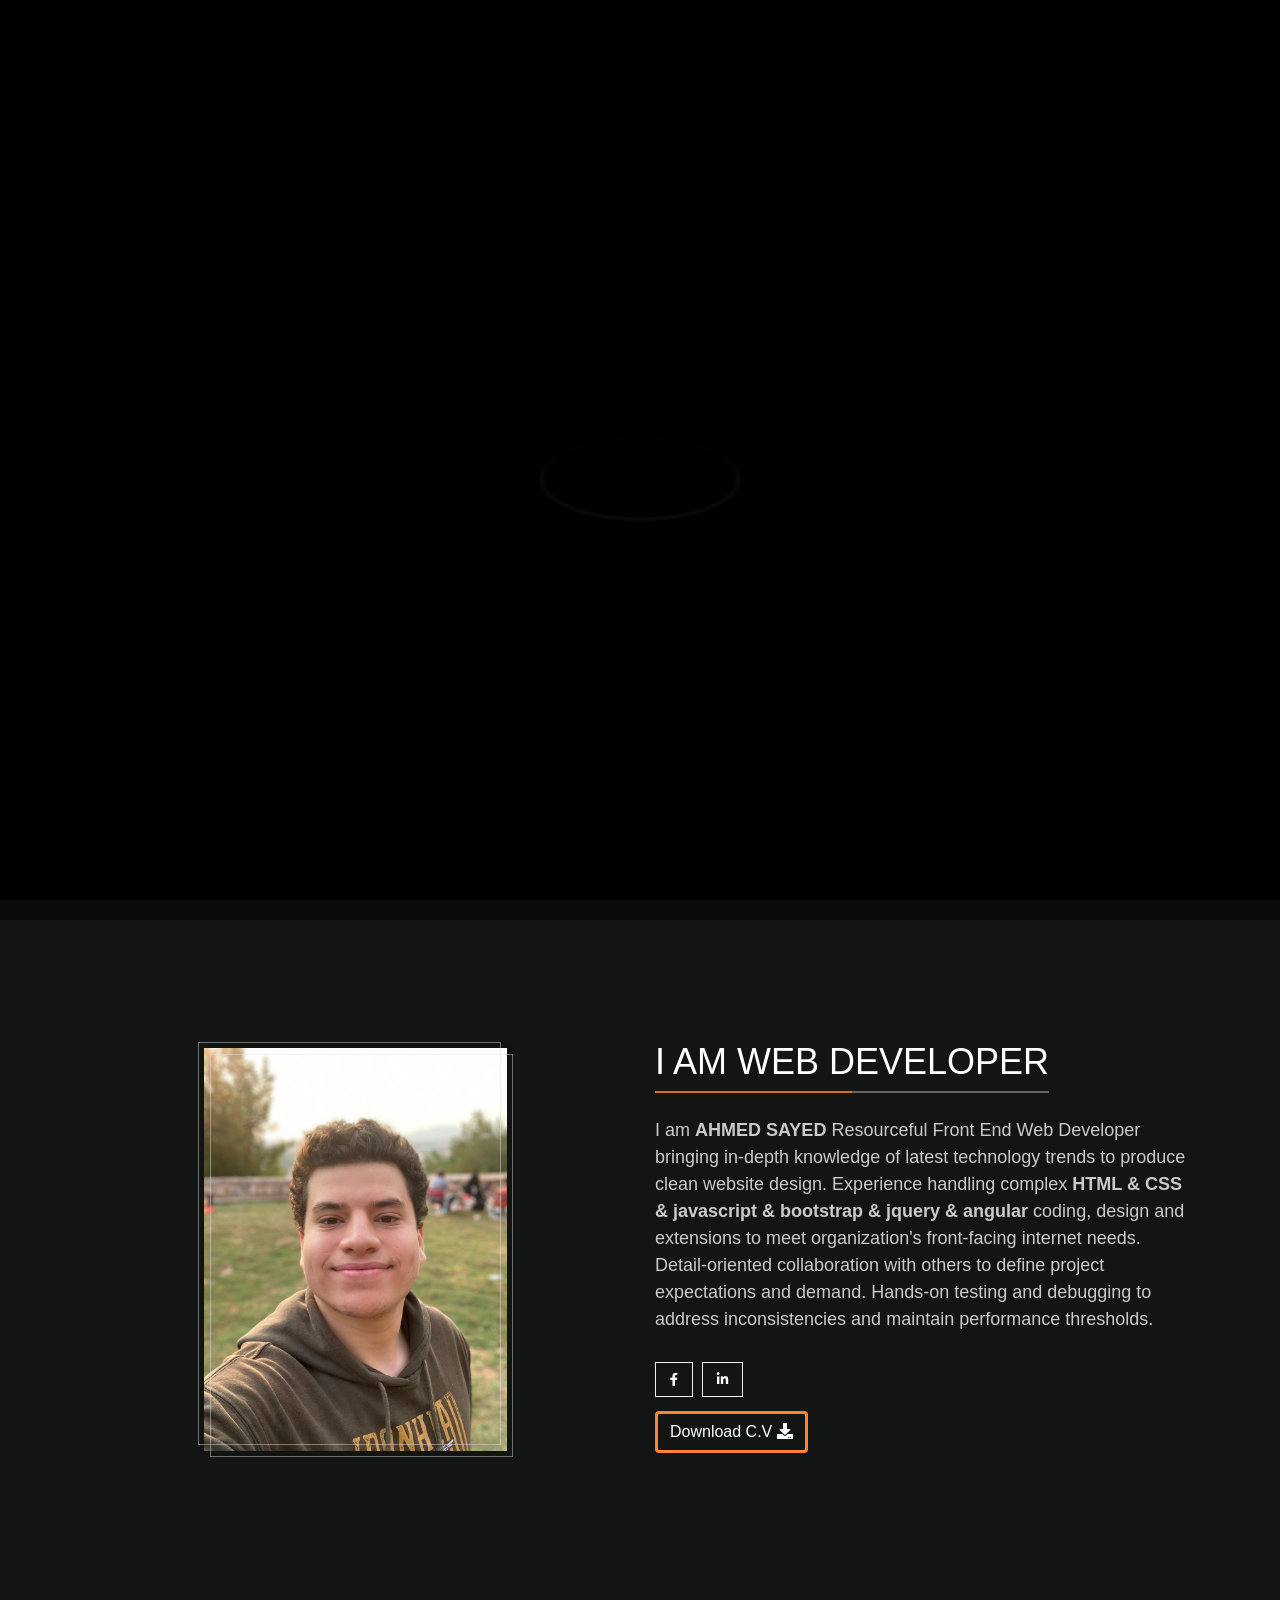
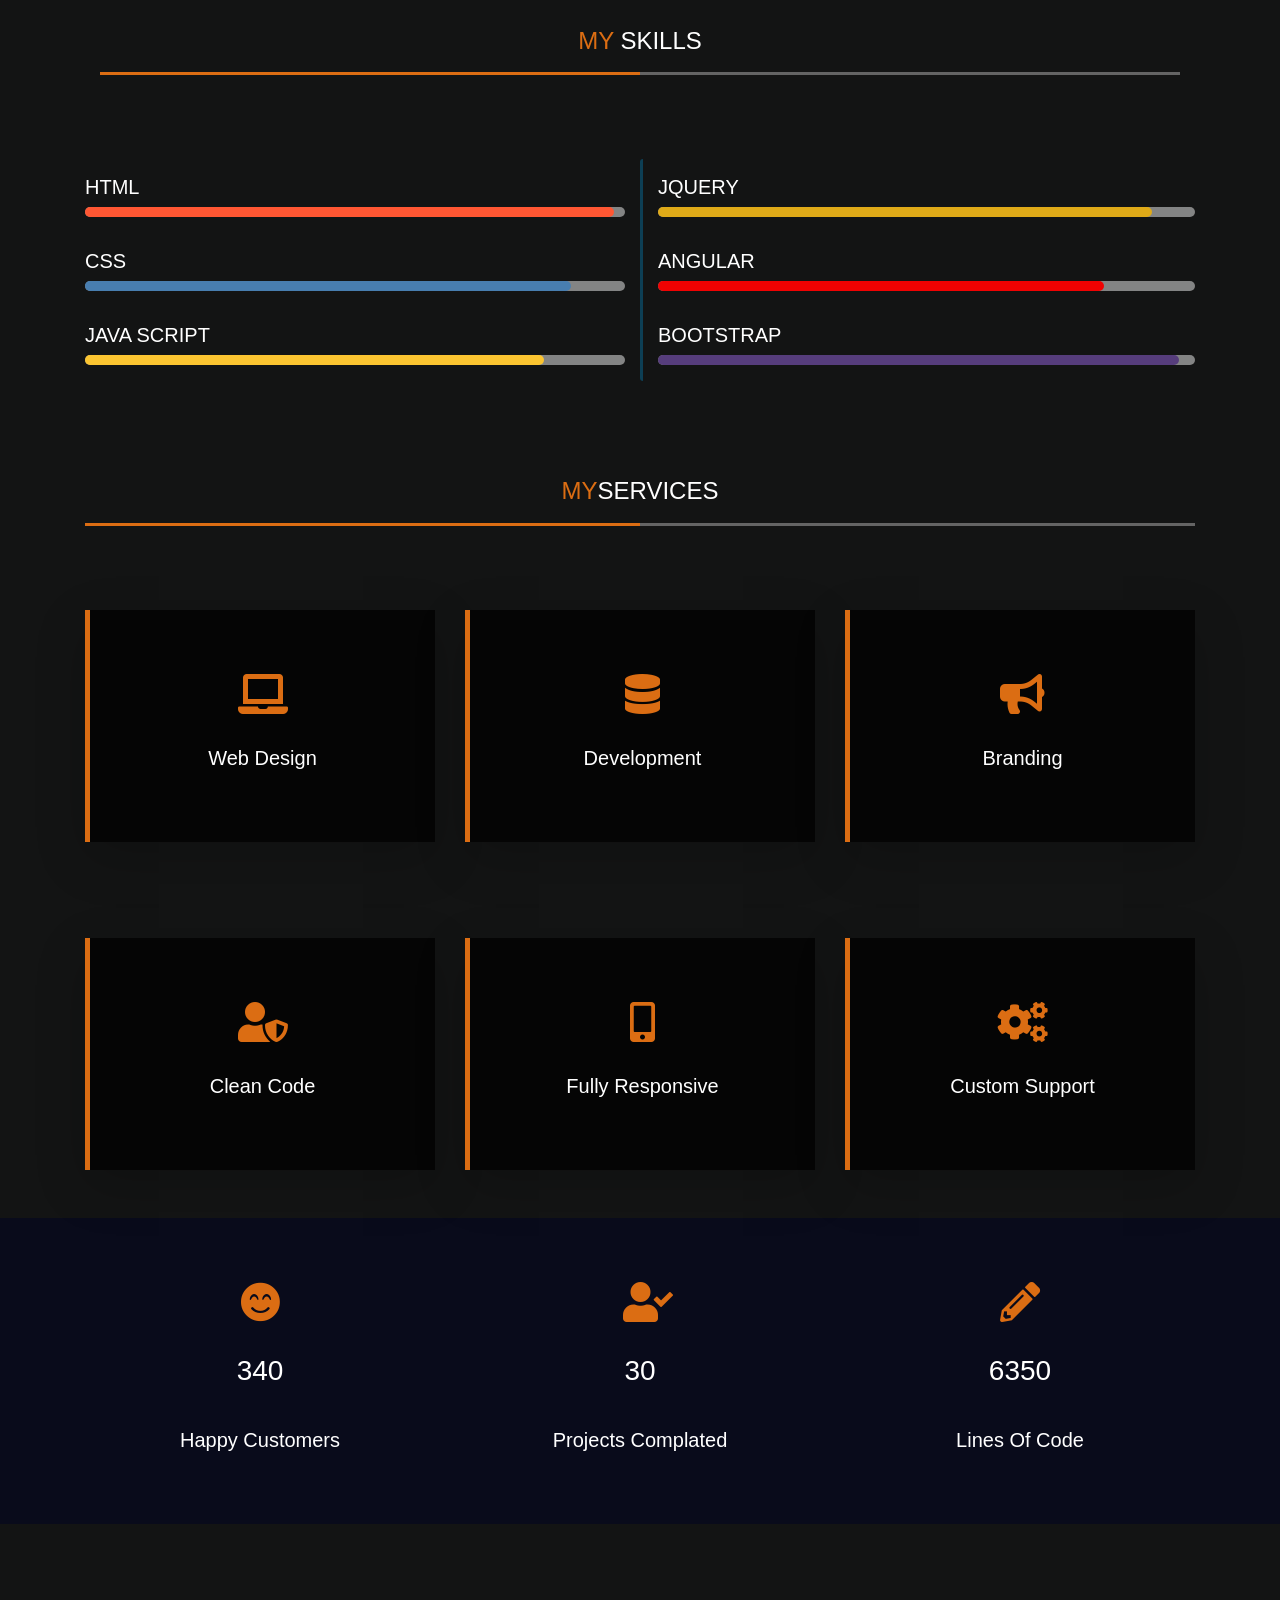
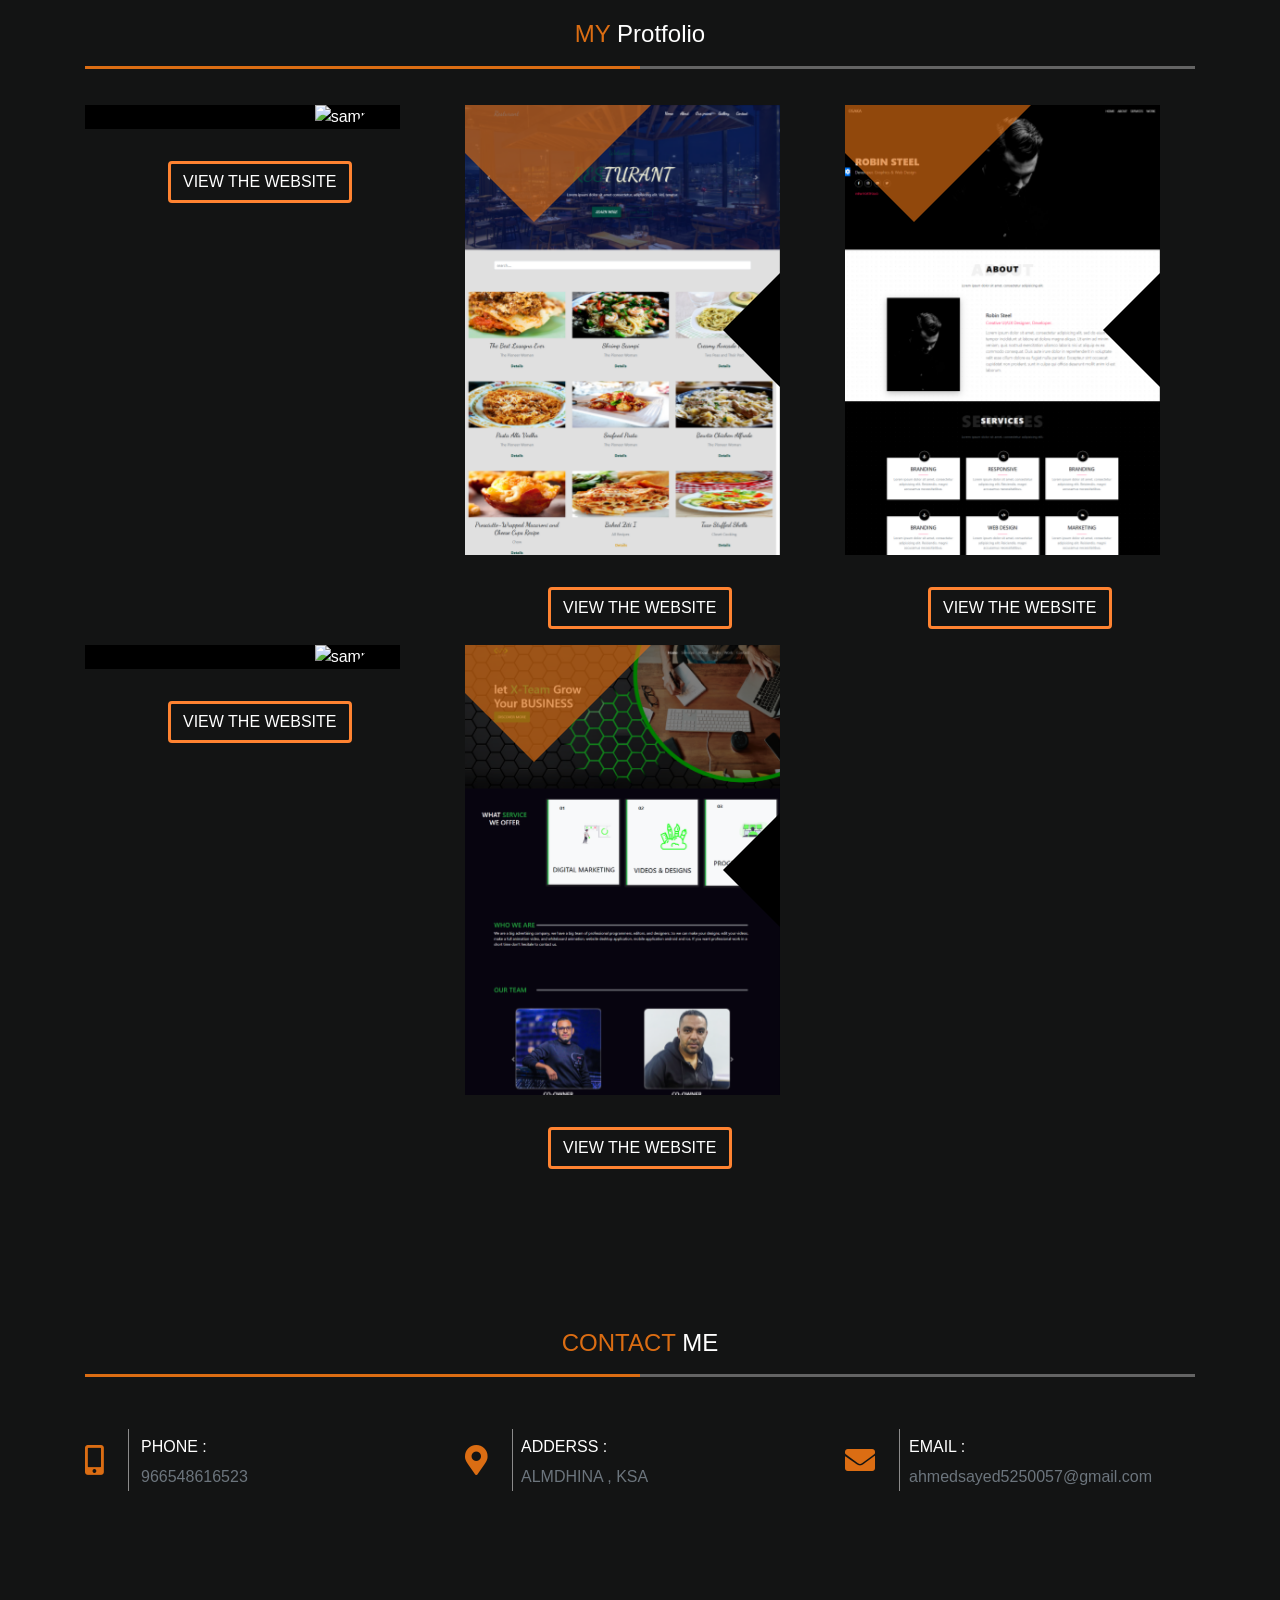
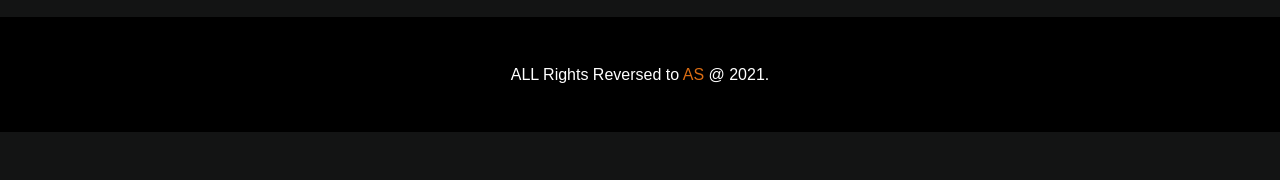
==== index.html @ 1f6973cc "Add files via upload" ====
<html lang="en">

<head>
    <meta charset="UTF-8">
    <meta http-equiv="X-UA-Compatible" content="IE=edge">
    <meta name="viewport" content="width=device-width, initial-scale=1.0">
    <title>AHMED SAYED</title>
    <link rel="stylesheet" href="work/animate/animate.min.css">
    <link rel="stylesheet" href="work/animate/animation hover css/hover.css">
    <link rel="stylesheet" href="work/Font Awesome/Font Awesome/css font/all.min.css">
    <link rel="stylesheet" href="work/Bootstrap/css_bootstrap/bootstrap.min.css">
    <link rel="preconnect" href="https://fonts.gstatic.com">
    <link href="https://fonts.googleapis.com/css2?family=Lobster&amp;display=swap" rel="stylesheet">
    <link rel="stylesheet" href="css/style.css">
    <link rel="stylesheet" href="style.css">

</head>

<body>

    
        <!-- --------------------------------------------loading------------------------------------------ -->
<section id="loading" class="d-flex justify-content-center align-items-center">

    <div class="spinner" id="store-container"></div>
       
  </section>
  <!-- --------------------------------------------loading------------------------------------------ -->


    <!-- ------------------------------------------------start back to top button---------------------------------------- -->
    <a href="#" class="a_button_top demoupbtn scrollh"><i class="fas fa-chevron-up i_button_top demoupbtn"></i></a>
    <!-- -----------------------------------------------------end back to top button----------------------------------------- -->

    <!-- ---------------------------------------------------------------------------------------------------------------------- -->
    <!-- --------------------------------------------------------- nav bar ---------------------------------------------------- -->
    <!-- ---------------------------------------------------------------------------------------------------------------------- -->
    <nav class="navbar navbar-expand-lg navbar-dark bg-transpreant fixed-top scrolled">
        <div class="container">
            <a class="navbar-brand fontgoogle scrollh text-span-services" href="#home">AHMED SAYED</a>
            <button class="navbar-toggler" type="button" data-toggle="collapse" data-target="#navbarNav"
                aria-controls="navbarNav" aria-expanded="false" aria-label="Toggle navigation">
                <span class="navbar-toggler-icon"></span>
            </button>
            <div class="collapse navbar-collapse" id="navbarNav">
                <ul class="navbar-nav ml-auto text-center">
                    <li class="nav-item active">
                        <a class="nav-link alink scrollh" href="#home">Home <span class="sr-only">(current)</span></a>
                    </li>
                    <li class="nav-item">
                        <a class="nav-link alink scrollh" href="#about">About</a>
                    </li>
                    <li class="nav-item">
                        <a class="nav-link alink scrollh" href="#services">Services</a>
                    </li>
                    <li class="nav-item">
                        <a class="nav-link alink scrollh" href="#Protfolio">Protfolio</a>
                    </li>
                    <li class="nav-item">
                        <a class="nav-link alink scrollh" href="#contact">Contact</a>
                    </li>
                </ul>
            </div>
        </div>
    </nav>
    <!-- ---------------------------------------------------------------------------------------------------------------------- -->
    <!-- --------------------------------------------------------- nav bar ---------------------------------------------------- -->
    <!-- ---------------------------------------------------------------------------------------------------------------------- -->



    <!-- ---------------------------------------------------------------------------------------------------------------------- -->
    <!-- --------------------------------------------------------- header ---------------------------------------------------- -->
    <!-- ---------------------------------------------------------------------------------------------------------------------- -->

    <header class="header-bg" id="home">
        <div class="blur-header">

            <h1 class="h1 text-white text-center h1-header">I AM <b><span class="text-span-services element">
                    </span></b></h1>
            <div class="d-flex align-items-center justify-content-center py-5 my-5">
                <a href="#about" class="text-white scrollh">
                    <i class="fas fa-chevron-down icon-header  text-center py-5"></i>
                </a>
            </div>

        </div>

    </header>

    <!-- ---------------------------------------------------------------------------------------------------------------------- -->
    <!-- --------------------------------------------------------- header ---------------------------------------------------- -->
    <!-- ---------------------------------------------------------------------------------------------------------------------- -->

    <!-- ---------------------------------------------------------------------------------------------------------------------- -->
    <!-- --------------------------------------------------------- about ---------------------------------------------------- -->
    <!-- ---------------------------------------------------------------------------------------------------------------------- -->
    <section class=" py-5 " id="about">
        <div class="container">
            <div class="row">
                <div class="col-lg-6 col-md-6 col-sm-12 col-12 col-xl-6 py-3">

                    <div class="py-5 d-flex justify-content-center align-items-center">
                        <figure class="snip1295"><img src="img/my photo.jpg" class="img-fluid" alt="sample67" />
                            <div class="border one">
                                <div></div>
                            </div>
                            <div class="border two">
                                <div></div>
                            </div><a href="#"></a>
                        </figure>

                    </div>


                </div>
                <div class="col-lg-6 col-md-6 col-sm-12 col-12 col-xl-6 py-5">
                    <h4 class="text-white h4-about pt-4"> I AM WEB DEVELOPER</h4>
                    <p class="text-p p-about py-3">I am <b>AHMED SAYED</b> Resourceful Front End Web Developer
                        bringing in-depth knowledge
                        of latest technology trends to produce clean website design.
                        Experience handling complex<b> HTML &amp; CSS &amp; javascript &amp; bootstrap &amp; jquery
                            &amp; angular
                        </b>coding, design and
                        extensions to meet organization's front-facing internet needs.
                        Detail-oriented collaboration with others to define project
                        expectations and demand. Hands-on testing and debugging to
                        address inconsistencies and maintain performance thresholds.</p>

                    <div class="social-icon text-white">
                        <a href="https://www.facebook.com/profile.php?id=100008337271917" target="_blank"
                            class="scrollh">
                            <span class="icon-social"><i class="fab fa-facebook-f"></i></span>
                        </a>


                        <a href="https://www.linkedin.com/in/ahmed-sayed-4571641a2/" target="_blank" class="scrollh">
                            <span class="icon-social"> <i class="fab fa-linkedin-in"></i></span>


                        </a>
                    </div><a href="https://www.linkedin.com/in/ahmed-sayed-4571641a2/" target="_blank" class="scrollh">

                    </a>
                    <a href="ahmed sayed.pdf" download="ahmed sayed.pdf" target="_blank"
                        class="btn btn-about hvr-bounce-to-right text-white my-3 scrollh">
                        Download C.V <span><i class="fas fa-download text-white"></i></span>

                    </a>



                </div>
                <div class="container">
                    <div class="col-lg-12 col-md-12 col-sm-12 col-12 col-xl-12 py-5">

                        <div class="py-5 text-center">

                            <h4 class="text-white h4-skills"><Span class="text-span-services">MY</Span> SKILLS</h4>
                        </div>

                    </div>
                </div>


                <div class="col-lg-6 col-md-6 col-sm-12 col-12">
                    <div class="py-3">
                        <h5 class="text-white">HTML</h5>
                        <div class="html-section">
                            <div class="html-color"></div>
                        </div>
                    </div>
                    <div class="py-3">
                        <h5 class="text-white">CSS</h5>
                        <div class="html-section">
                            <div class="css-color"></div>
                        </div>
                    </div>
                    <div class="py-3">
                        <h5 class="text-white">JAVA SCRIPT</h5>
                        <div class="html-section">
                            <div class="js-color"></div>
                        </div>
                    </div>
                </div>
                <div class="col-lg-6 col-md-6 col-sm-12 col-12 skills">
                    <div class="py-3">
                        <h5 class="text-white">JQUERY</h5>
                        <div class="html-section">
                            <div class="jq-color"></div>
                        </div>
                    </div>
                    <div class="py-3">
                        <h5 class="text-white">ANGULAR</h5>
                        <div class="html-section">
                            <div class="an-color"></div>
                        </div>
                    </div>
                    <div class="py-3">
                        <h5 class="text-white">BOOTSTRAP</h5>
                        <div class="html-section">
                            <div class="bs-color"></div>
                        </div>
                    </div>
                </div>
            </div>
        </div>

    </section>


    <!-- ---------------------------------------------------------------------------------------------------------------------- -->
    <!-- --------------------------------------------------------- about ---------------------------------------------------- -->
    <!-- ---------------------------------------------------------------------------------------------------------------------- -->


    <!-- ---------------------------------------------------------------------------------------------------------------------- -->
    <!-- --------------------------------------------------------- services ---------------------------------------------------- -->
    <!-- ---------------------------------------------------------------------------------------------------------------------- -->
    <section class="services" id="services">

        <div class="col-lg-12 col-md-12 col-sm-12 col-12 col-xl-12 text-center py-5">
            <div class="container">
                <h4 class="text-white h4-skills"><span class="text-span-services">MY</span>SERVICES</h4>
            </div>
        </div>
        <div class="container">
            <div class="row">

                <div class="col-lg-4 col-md-4 col-sm-12 col-12 col-xl-4 text-center  py-5">
                    <div class="shadow-lg style-services py-5">
                        <i class="fas fa-laptop icon-services py-3"></i>
                        <h5 class="h5 text-white text-center py-3">Web Design</h5>
                    </div>
                </div>

                <div class="col-lg-4 col-md-4 col-sm-12 col-12 col-xl-4 text-center py-5">
                    <div class="shadow-lg style-services py-5">
                        <i class="fas fa-database icon-services py-3"></i>
                        <h5 class="h5 text-white text-center py-3">Development</h5>
                    </div>
                </div>
                <div class="col-lg-4 col-md-4 col-sm-12 col-12 col-xl-4 text-center py-5">
                    <div class="shadow-lg style-services py-5">
                        <i class="fas fa-bullhorn icon-services py-3"></i>
                        <h5 class="h5 text-white text-center py-3">Branding</h5>
                    </div>
                </div>
                <div class="col-lg-4 col-md-4 col-sm-12 col-12 col-xl-4 text-center py-5">
                    <div class="shadow-lg style-services py-5">
                        <i class="fas fa-user-shield icon-services py-3"></i>
                        <h5 class="h5 text-white text-center py-3">Clean Code</h5>
                    </div>
                </div>
                <div class="col-lg-4 col-md-4 col-sm-12 col-12 col-xl-4 text-center py-5">
                    <div class="shadow-lg style-services py-5">
                        <i class="fas fa-mobile-alt icon-services py-3"></i>
                        <h5 class="h5 text-white text-center py-3">Fully Responsive</h5>
                    </div>
                </div>
                <div class="col-lg-4 col-md-4 col-sm-12 col-12 col-xl-4 text-center py-5">
                    <div class="shadow-lg style-services py-5">
                        <i class="fas fa-cogs icon-services py-3"></i>
                        <h5 class="h5 text-white text-center py-3">Custom Support</h5>
                    </div>
                </div>
            </div>
        </div>



    </section>
    <section class="section-services-coustmer">
        <div class="blur-services">
            <div class="container">
                <div class="row">
                    <div class="col-lg-4 col-md-4 col-sm-12 col-12 col-xl-4 text-center py-5">

                        <i class="fas fa-smile-beam icon-services py-3"></i>
                        <p class="h3 text-white py-3">340</p>
                        <h5 class="h5 text-white text-center py-3">Happy Customers</h5>
                    </div>
                    <div class="col-lg-4 col-md-4 col-sm-12 col-12 col-xl-4 text-center py-5">

                        <i class="fas fa-user-check icon-services ml-3 py-3"></i>
                        <p class="h3 text-white py-3">30</p>
                        <h5 class="h5 text-white text-center py-3">Projects Complated</h5>
                    </div>
                    <div class="col-lg-4 col-md-4 col-sm-12 col-12 col-xl-4 text-center py-5">

                        <i class="fas fa-pencil-alt icon-services py-3"></i>
                        <p class="h3 text-white py-3">6350</p>
                        <h5 class="h5 text-white text-center py-3">Lines Of Code</h5>
                    </div>
                </div>
            </div>


        </div>
    </section>
    <!-- ---------------------------------------------------------------------------------------------------------------------- -->
    <!-- --------------------------------------------------------- services ---------------------------------------------------- -->
    <!-- ---------------------------------------------------------------------------------------------------------------------- -->



    <!-- ---------------------------------------------------------------------------------------------------------------------- -->
    <!-- --------------------------------------------------------- Protfolio ---------------------------------------------------- -->
    <!-- ---------------------------------------------------------------------------------------------------------------------- -->
    <section class="py-5" id="Protfolio">
        <div class="col-lg-12 col-md-12 col-sm-12 col-12 col-xl-12 text-center py-5">
            <div class="container">
                <h4 class="text-white h4-skills"><span class="text-span-services">MY </span>Protfolio</h4>
            </div>

        </div>
        <div class="container">
            <div class="row">
                <div class="col-lg-4 col-md-4 col-sm-12 col-12 col-xl-4 text-center">
                    <figure class="snip1401">
                        <img src="img/market.png" alt="sample67" />
                        <figcaption>
                            <h3 class="py-5 my-5 ml-4">MARKET</h3>

                        </figcaption><i class="ion-ios-home-outline"></i>

                    </figure>
                    <a href="https://ahmed525-12.github.io/market/#" target="_blank"
                        class="btn btn-about hvr-bounce-to-right text-white my-3 scrollh">
                        VIEW THE WEBSITE

                    </a>
                </div>
                <div class="col-lg-4 col-md-4 col-sm-12 col-12 col-xl-4 text-center">
                    <figure class="snip1401">
                        <img src="img/restrurant.png" alt="sample67" />
                        <figcaption>
                            <h3 class="py-5 my-5 ml-2">RESTRUANT</h3>

                        </figcaption><i class="ion-ios-home-outline"></i>

                    </figure>
                    <a href="https://ahmed525-12.github.io/restruant/#" target="_blank"
                        class="btn btn-about hvr-bounce-to-right text-white my-3 scrollh">
                        VIEW THE WEBSITE

                    </a>
                </div>
                <div class="col-lg-4 col-md-4 col-sm-12 col-12 col-xl-4 text-center">
                    <figure class="snip1401">
                        <img src="img/CV.png" alt="sample67" />
                        <figcaption>
                            <h3 class="py-5 my-5 ml-2">PROTFOLIO</h3>

                        </figcaption><i class="ion-ios-home-outline"></i>

                    </figure>
                    <a href="https://ahmed525-12.github.io/CV/" target="_blank"
                        class="btn btn-about hvr-bounce-to-right text-white my-3 scrollh">
                        VIEW THE WEBSITE

                    </a>
                </div>
                <div class="col-lg-4 col-md-4 col-sm-12 col-12 col-xl-4 text-center">
                    <figure class="snip1401">
                        <img src="img/MOVIES.png" alt="sample67" />
                        <figcaption>
                            <h3 class="py-5 my-5 ml-4">MOVIES WEBSITE</h3>

                        </figcaption><i class="ion-ios-home-outline"></i>

                    </figure>
                    <a href="https:https://ahmed525-12.github.io/movies-website/#" target="_blank"
                        class="btn btn-about hvr-bounce-to-right text-white my-3 scrollh">
                        VIEW THE WEBSITE

                    </a>
                </div>
                <div class="col-lg-4 col-md-4 col-sm-12 col-12 col-xl-4 text-center">
                    <figure class="snip1401">
                        <img src="img/XTEAM.png" alt="sample67" />
                        <figcaption>
                            <h3 class="py-5 my-5 ml-4">COMPANY WEBSITE</h3>

                        </figcaption><i class="ion-ios-home-outline"></i>

                    </figure>
                    <a href="https://ahmed525-12.github.io/XTEAM/" target="_blank"
                        class="btn btn-about hvr-bounce-to-right text-white my-3 scrollh">
                        VIEW THE WEBSITE

                    </a>
                </div>

            </div>
        </div>
    </section>

    <!-- ---------------------------------------------------------------------------------------------------------------------- -->
    <!-- --------------------------------------------------------- Protfolio ---------------------------------------------------- -->
    <!-- ---------------------------------------------------------------------------------------------------------------------- -->


    <!-- ---------------------------------------------------------------------------------------------------------------------- -->
    <!-- --------------------------------------------------------- CONTACT ---------------------------------------------------- -->
    <!-- ---------------------------------------------------------------------------------------------------------------------- -->
    <section class="py-5" id="contact">

        <div class="col-lg-12 col-md-12 col-sm-12 col-12 col-xl-12 text-center py-5">
            <div class="container">
                <h4 class="text-white h4-skills"><span class="text-span-services">CONTACT </span> ME</h4>
            </div>

        </div>
        <div class="container">
            <div class="row">
                <div class="col-lg-4 col-md-4 col-sm-12 col-12 col-xl-4 py-3">
                    <div class="item">
                        <span><i class="fas fa-mobile-alt icon-contact pr-4  py-3"></i></span>
                        <div class="contact-text pl-5 pt-2 ml-2">
                            <h6 class="text-white">PHONE : </h6>
                            <P class="text-secondary pb-5">966548616523</P>
                        </div>
                    </div>
                </div>

                <div class="col-lg-4 col-md-4 col-sm-12 col-12 col-xl-4 py-3">
                    <div class="item">
                        <span><i class="fas fa-map-marker-alt icon-contact pr-4  py-3"></i></span>
                        <div class="contact-text pl-5 pt-2 ml-2">
                            <h6 class="text-white">ADDERSS : </h6>
                            <P class="text-secondary pb-5">ALMDHINA , KSA</P>
                        </div>
                    </div>
                </div>
                <div class="col-lg-4 col-md-4 col-sm-12 col-12 col-xl-4 py-3">
                    <div class="item">
                        <span><i class="fas fa-envelope icon-contact pr-4  py-3"></i></span>
                        <div class="contact-text pl-5 pt-2 ml-3">
                            <h6 class="text-white">EMAIL : </h6>
                            <P class="text-secondary pb-5">ahmedsayed5250057@gmail.com</P>
                        </div>
                    </div>
                </div>
            </div>
        </div>


    </section>


    <!-- ---------------------------------------------------------------------------------------------------------------------- -->
    <!-- --------------------------------------------------------- CONTACT ---------------------------------------------------- -->
    <!-- ---------------------------------------------------------------------------------------------------------------------- -->


       <!-- ---------------------------------------------------------------------------------------------------------------------- -->
    <!-- --------------------------------------------------------- footer ---------------------------------------------------- -->
    <!-- ---------------------------------------------------------------------------------------------------------------------- -->
<footer class="bg-footer">
<div class="container">
    <h6 class="text-white text-center py-5">ALL Rights Reversed to <span class="text-span-services">AS </span> @ 2021.</h6>
</div>
</footer>

       <!-- ---------------------------------------------------------------------------------------------------------------------- -->
    <!-- --------------------------------------------------------- footer ---------------------------------------------------- -->
    <!-- ---------------------------------------------------------------------------------------------------------------------- -->
    <script src="work/jquery/jquery-3.5.1.min.js"></script>
    <script src="work/Bootstrap/js_bootstrap/popper.min.js"></script>
    <script src="work/Bootstrap/js_bootstrap/bootstrap.min.js"></script>
    <script src="work/particle-background move/particles.js"></script>
    <script src="work/typed js/typed.min.js"></script>
    <script src="script.js"></script>
    <script src="js/index.js"></script>


</body>

</html>
---- css/style.css ----
.snip1295 {
  position: relative;
  float: left;
  overflow: hidden;
  margin: 10px 1%;
  padding: 6px;
  min-width: 230px;
  max-width: 315px;
  width: 100%;
  box-shadow: none !important;
  -webkit-transform: translateZ(0);
  transform: translateZ(0);
  -webkit-box-sizing: padding-box;
  box-sizing: padding-box;
}
.snip1295 img {
  max-width: 100%;
  vertical-align: top;
  box-shadow: 0 0 5px rgba(0, 0, 0, 0.15);
}
.snip1295 .border {
  position: absolute;
  opacity: 0.45;
}
.snip1295 .border:before,
.snip1295 .border:after,
.snip1295 .border div:before,
.snip1295 .border div:after {
  background-color: #f5b043;
  position: absolute;
  content: "";
  display: block;
  -webkit-transition: all 0.4s ease-in-out;
  transition: all 0.4s ease-in-out;
}
.snip1295 .border:before,
.snip1295 .border:after {
  width: 0;
  height: 1px;
}
.snip1295 .border div:before,
.snip1295 .border div:after {
  width: 1px;
  height: 0;
}
.snip1295 .border.one {
  left: 0;
  top: 0;
  right: 12px;
  bottom: 12px;
}
.snip1295 .border.one:before,
.snip1295 .border.one div:before {
  left: 0;
  top: 0;
}
.snip1295 .border.one:after,
.snip1295 .border.one div:after {
  bottom: 0;
  right: 0;
}
.snip1295 .border.two {
  left: 12px;
  top: 12px;
  right: 0;
  bottom: 0;
}
.snip1295 .border.two:before,
.snip1295 .border.two div:before {
  right: 0;
  top: 0;
}
.snip1295 .border.two:after,
.snip1295 .border.two div:after {
  bottom: 0;
  left: 0;
}
.snip1295 a {
  left: 0;
  right: 0;
  top: 0;
  bottom: 0;
  position: absolute;
  z-index: 1;
}
.snip1295:hover .border:before,
.snip1295.hover .border:before,
.snip1295:hover .border:after,
.snip1295.hover .border:after {
  width: 100%;
}
.snip1295:hover .border div:before,
.snip1295.hover .border div:before,
.snip1295:hover .border div:after,
.snip1295.hover .border div:after {
  height: 100%;
}
---- style.css ----
*{
    margin: 0;
    padding: 0;
    background: border-box;
}
*::selection{
    background-color: #db6d13 ;
    color: #fff;
}
body,html{
  background-color: #131414;
  
}

html::-webkit-scrollbar-thumb{
  background-color: #100b1b;
  border-radius: 4%;
  height: 25%;
  width: 25%;
  transition: background-color 0.5s linear;

}

html::-webkit-scrollbar-thumb:hover{
  background-color: #191329;
  transition: background-color 0.5s linear;
}

html::-webkit-scrollbar-track{
  background-color: #06030e;
}
html::-webkit-scrollbar{
  width: 12px;
 
}

.fontgoogle{
    font-family: 'Lobster', cursive !important;
}
.alink{
    transition: color 0.4s linear , margin-left 0.3s linear !important;
}
.alink:hover{
    color: #944707 !important;
    margin-left: 5px !important;
}
/* 
---------------------------------------------------------------------------------------------------------------------------

--------------------------------------------------------- html --------------------------------------------------------

------------------------------------------------------------------------------------------------------------------------------- */
/* ---------------------------------------------------------------top button-------------------------------------- */
.i_button_top{
    display: inline-block;
    color: #fff !important;
    position: absolute;
    top: 7px;
    left: 8px;
}
.a_button_top{
    display: none;
    background: rgba(0,0,0,0.6);
    border: 2px solid rgba(255,255,255,0.8);
    border-radius: 50%;
    height: 40px;
    width: 40px;
    color: #fff;
    font-size: 22px;
    line-height: 33px;
    text-align: center;
    text-decoration: none;
    position: fixed;
    bottom: 10px;
    right: 10px;
    z-index: 9999;
    opacity: .5;
}
.a_button_top:hover{
    background: rgb(0, 0, 0);
    opacity: .5;
}
.a_button_top.scrollh{
    display: block;
    transition: display 0.5s linear;
}

/* ----------------------------------------------------------------end top button--------------------------------- */

/* 
---------------------------------------------------------------------------------------------------------------------------

--------------------------------------------------------- nav bar --------------------------------------------------------

------------------------------------------------------------------------------------------------------------------------------- */

.fixed-top.scrolled{
    background-color:#07040f !important;
    transition:background-color 0.5s linear;
}
.text-p{
    color: #cacaca;
}
/* 
---------------------------------------------------------------------------------------------------------------------------

--------------------------------------------------------- nav bar --------------------------------------------------------

------------------------------------------------------------------------------------------------------------------------------- */


/* 
---------------------------------------------------------------------------------------------------------------------------

--------------------------------------------------------- header --------------------------------------------------------

------------------------------------------------------------------------------------------------------------------------------- */

.header-bg{
    background-image: url(img/pexels-veeterzy-38136.jpg);
    background-position: center center;
    background-repeat: no-repeat;
    background-size: cover;
height: 107.5vh;
}

.blur-header{
    background-color:rgba(0, 0, 0, 0.5);
    height: 107.5vh;
    margin-top: -3pc;
}

.h1-header{
    padding-top: 18pc;
}
.icon-header{
   font-size: 22px;
   transition: color 0.5s linear;
}
.icon-header:hover{
    color: rgba(255, 255, 255, 0.425) !important;
}

/* 
---------------------------------------------------------------------------------------------------------------------------

--------------------------------------------------------- header --------------------------------------------------------

------------------------------------------------------------------------------------------------------------------------------- */

/* 
---------------------------------------------------------------------------------------------------------------------------

--------------------------------------------------------- about --------------------------------------------------------

------------------------------------------------------------------------------------------------------------------------------- */

.image-border {
	width: 300px;
	height: 311px;
	background-color: #eee;
	background-image: url('img/my\ photo.jpg');
	position: relative;
	z-index: 1;}
	
	.image-border:after {
		content: '';
		position: absolute;
		width: 290px;
		height:290px;
		left: 5px;
		top: 5px;
		background-color: #131414;
	}
	
	.main-image {
		position: absolute;
		width: 290px;
		height: 100%;
		left: 5px;
		top: 0px;
		background-image: url('img/my\ photo.jpg');
		background-size: 300px 300px;
		background-position: center center;
        background-repeat: no-repeat;
		z-index: 2;
		transition: .5s cubic-bezier(.5,.03,.41,1);
	}
	
	.image-border:hover > .main-image {
		transform: translate(-15px, -15px);
		transition: .8s cubic-bezier(.5,.03,.41,1);
	}
	
	.image-border:hover > p.title:after {
		transform: scale3d(1, 1, 1);
		transition: .8s cubic-bezier(.5,.03,.41,1);
	}
	

    .h4-about{
        display: inline-block;
    font-size: 36px;
    padding-bottom: 10px;
    position: relative;
    z-index: 2;
    text-align: left;
    }

    .h4-about::before{
content: '';
    width: 100%;
    height: 1.5px;
    background: rgba(255, 255, 255, 0.342);
    position: absolute;
    bottom: 0;
    left: 0;
    }

    .h4-about::after{
        content: '';
    width: 50%;
    height: 1.5px;
    background: #db6d13;
    position: absolute;
    bottom: 0;
    left: 0;
    }

    .p-about{
        font-size: 18px;
    }

    .icon-social{
        
    padding: 9px 14px;
    line-height: 30px;
    text-align: center;
    font-size: 13px;
    border: 1px solid #eee;
    margin: 15px 5px 15px 0;
    cursor: pointer;
    -webkit-transition: all .5s;
    transition: all .5s linear;
    color: #fff;
    
    }
    .icon-social:hover{
        background-color: #ff8331 !important;
        border-color: #ff8331 !important;
        
    }
    .social-icon a {
        text-decoration: none;
    }

.btn-about{
    border: #ff8331 solid;

}
.hvr-bounce-to-right::before{
    background-color:#ff8331 !important;
}

.icon-layers{
    font-size: 30px;
    color: #C49B66;
}

.h4-skills{
    position: relative;
    z-index: 2;  
}
.h4-skills::after{
    content: '';
    width: 50%;
    height: 3px;
    background: #db6d13;
    position: absolute;
    bottom: -20px;
    left: 0;

}

.h4-skills::before{
    content: '';
    text-align: center;
    width: 100%;
    height: 3px;
    background: rgba(255, 255, 255, 0.342);
    position: absolute;
    bottom: -20px;
    left: 0; 
   
}

.html-section{
    width: 100%;
    background-color: rgba(238, 238, 238, 0.514);
    height: 10px;
    border-radius: 25px;
    position: relative;
}
.html-color{
    width: 98%;
    background-color: #FF5733;
    height: 10px;
    border-radius: 25px;
    position: absolute;
    animation-name:width;
    animation-duration: 50s;
    animation-fill-mode: forwards;
    animation-delay: 0.5s;
}
.css-color{
    width: 90%;
    background-color: #487eb0;
    height: 10px;
    border-radius: 25px;   
    position: absolute;
}
.js-color{
    width: 85%;
    background-color: #fbc531;
    height: 10px;
    border-radius: 25px;   
    position: absolute;
}
.jq-color{
    width: 92%;
    background-color: #dfaa18;
    height: 10px;
    border-radius: 25px;
    position: absolute;   
}
.an-color{
    width: 83%;
    background-color: rgb(240, 2, 2);
    height: 10px;
    border-radius: 25px;  
    position: absolute; 
}
.bs-color{
    width: 97%;
    background-color: #563d7c;
    height: 10px;
    border-radius: 25px;  
    position: absolute; 
}
.skills{
    border-left: #0b4f6dbb solid;
    border-radius: 3px;
}
@media only screen and (max-width:768px){
    .skills{
        border-left: #0b4f6dbb solid 0px;
      
    }   
}

    
/* 
---------------------------------------------------------------------------------------------------------------------------

--------------------------------------------------------- about --------------------------------------------------------

------------------------------------------------------------------------------------------------------------------------------- */


/* 
---------------------------------------------------------------------------------------------------------------------------

--------------------------------------------------------- services --------------------------------------------------------

------------------------------------------------------------------------------------------------------------------------------- */

.services{
background-color: #131414;
background-attachment: fixed;
}

.text-span-services{
    color: #db6d13 !important;
}
.icon-services{
    color: #db6d13;
    font-size: 40px; 
}
.style-services{
    border-left: #db6d13 5px solid;
    background-color: #050505;
}
.section-services-coustmer{
    background-image: url(img/dark.jpg);
    background-position: center center;
    background-repeat: no-repeat;
    background-size: cover;
    background-attachment: fixed;
}
.blur-services{
    background-color: rgba(0, 3, 34, 0.507);
}

/* 
---------------------------------------------------------------------------------------------------------------------------

--------------------------------------------------------- services --------------------------------------------------------

------------------------------------------------------------------------------------------------------------------------------- */




/* 
---------------------------------------------------------------------------------------------------------------------------

--------------------------------------------------------- protfolio --------------------------------------------------------

------------------------------------------------------------------------------------------------------------------------------- */
@import url(https://fonts.googleapis.com/css?family=Playfair+Display:400,800);
@import url(https://code.ionicframework.com/ionicons/2.0.1/css/ionicons.min.css);
.snip1401 {
  
  position: relative;
  float: left;
  overflow: hidden;
  
  min-width: 230px;
  max-width: 315px;
  max-height: 450px;
  width: 100%;
  color: #ffffff;
  text-align: right;
  font-size: 16px;
  background-color: #000000;
}
.snip1401 * {
  -webkit-box-sizing: border-box;
  box-sizing: border-box;
  -webkit-transition: all 0.35s ease;
  transition: all 0.35s ease;
}
.snip1401 img {
  max-width: 100%;
  backface-visibility: hidden;
}
.snip1401 figcaption {
  position: absolute;
  top: 0;
  bottom: 0;
  right: 0;
  z-index: 1;
  opacity: 1;
  padding: 30px 0 30px 10px;
  background-color: #000;
  width: 40%;
  -webkit-transform: translateX(150%);
  transform: translateX(150%);
}
.snip1401 figcaption:before {
  position: absolute;
  top: 50%;
  -webkit-transform: translateY(-50%);
  transform: translateY(-50%);
  right: 100%;
  content: '';
  width: 0;
  height: 0;
  border-style: solid;
  border-width: 120px 120px 120px 0;
  border-color: transparent #000 transparent transparent;
}
.snip1401:after {
  position: absolute;
  bottom: 50%;
  right: 40%;
  content: '';
  width: 0;
  height: 0;
  border-style: solid;
  border-width: 120px 120px 0 120px;
  border-color: #db6d13a9 transparent transparent transparent;
  -webkit-transform: translateY(-90%);
  transform: translateY(-90%);
  -webkit-transition: all 0.35s ease;
  transition: all 0.35s ease;
}
.snip1401 h3,
.snip1401 p {
  line-height: 1.5em;
  -webkit-transform: translateX(-30px);
  transform: translateX(-30px);
  margin: 0;
}
.snip1401 h3 {
  
  line-height: 1.1em;
  font-weight: 900;
  font-size: 1.4em;
  opacity: 0.75;
}
.snip1401 p {
  font-size: 0.8em;
}
.snip1401 i {
  position: absolute;
  bottom: 0;
  left: 0;
  padding: 20px 30px;
  font-size: 44px;
  color: #ffffff;
  opacity: 0;
}
.snip1401 a {
  position: absolute;
  top: 0;
  bottom: 0;
  left: 0;
  right: 0;
  z-index: 1;
}
.snip1401:hover img,
.snip1401.hover img {
  zoom: 1;
  filter: alpha(opacity=50);
  -webkit-opacity: 0.5;
  opacity: 0.5;
}
.snip1401:hover:after,
.snip1401.hover:after,
.snip1401:hover figcaption,
.snip1401.hover figcaption,
.snip1401:hover i,
.snip1401.hover i {
  -webkit-transform: translateX(0);
  transform: translateX(0);
  opacity: 1;
}




/* 
---------------------------------------------------------------------------------------------------------------------------

--------------------------------------------------------- protfolio --------------------------------------------------------

------------------------------------------------------------------------------------------------------------------------------- */


/* 
---------------------------------------------------------------------------------------------------------------------------

--------------------------------------------------------- contact --------------------------------------------------------

------------------------------------------------------------------------------------------------------------------------------- */
.icon-contact{
    float: left;
    font-size: 30px;
    color: #db6d13;
    border-right: 0.5px solid #8b8b8b;
}

.bg-footer{
    background-color: #000;
}

/* 
---------------------------------------------------------------------------------------------------------------------------

--------------------------------------------------------- contact --------------------------------------------------------

------------------------------------------------------------------------------------------------------------------------------- */

/* 
---------------------------------------------------------------------------------------------------------------------------

--------------------------------------------------------- loading --------------------------------------------------------

------------------------------------------------------------------------------------------------------------------------------- */





#loading{
    background-color: #000;
    position: fixed;
    top: 0;
    left: 0;
    right: 0;
    bottom: 0;
    z-index: 99999999999999999999999999999999999999999999999999999999999999999999999999999999999999999999999999999999999999999999999999999999999;
  }

  .spinner {
    position: relative;
    margin: auto;
    box-sizing: border-box;
    background-clip: padding-box;
    width: 200px;
    height: 200px;
    border-radius: 100px;
    border: 4px solid rgba(255, 255, 255, 0.1);
    -webkit-mask: linear-gradient(rgba(0, 0, 0, 0.1), #000000 90%);
    transform-origin: 50% 60%;
    transform: perspective(200px) rotateX(66deg);
    animation: spinner-wiggle 1.2s infinite;
  }
  .spinner:before,
  .spinner:after {
    content: "";
    position: absolute;
    margin: -4px;
    box-sizing: inherit;
    width: inherit;
    height: inherit;
    border-radius: inherit;
    opacity: .05;
    border: inherit;
    border-color: transparent;
    animation: spinner-spin 1.2s cubic-bezier(0.6, 0.2, 0, 0.8) infinite, spinner-fade 1.2s linear infinite;
  }
  
  .spinner:before {
    border-top-color: #66e6ff;
  }
  
  .spinner:after {
    border-top-color: #f0db75;
    animation-delay: 0.3s;
  }
  
  @keyframes spinner-spin {
    100% {
      transform: rotate(360deg);
    }
  }
  @keyframes spinner-fade {
    20% {
      opacity: .1;
    }
    40% {
      opacity: 1;
    }
    60% {
      opacity: .1;
    }
  }


/* 
---------------------------------------------------------------------------------------------------------------------------

--------------------------------------------------------- loading --------------------------------------------------------

------------------------------------------------------------------------------------------------------------------------------- */
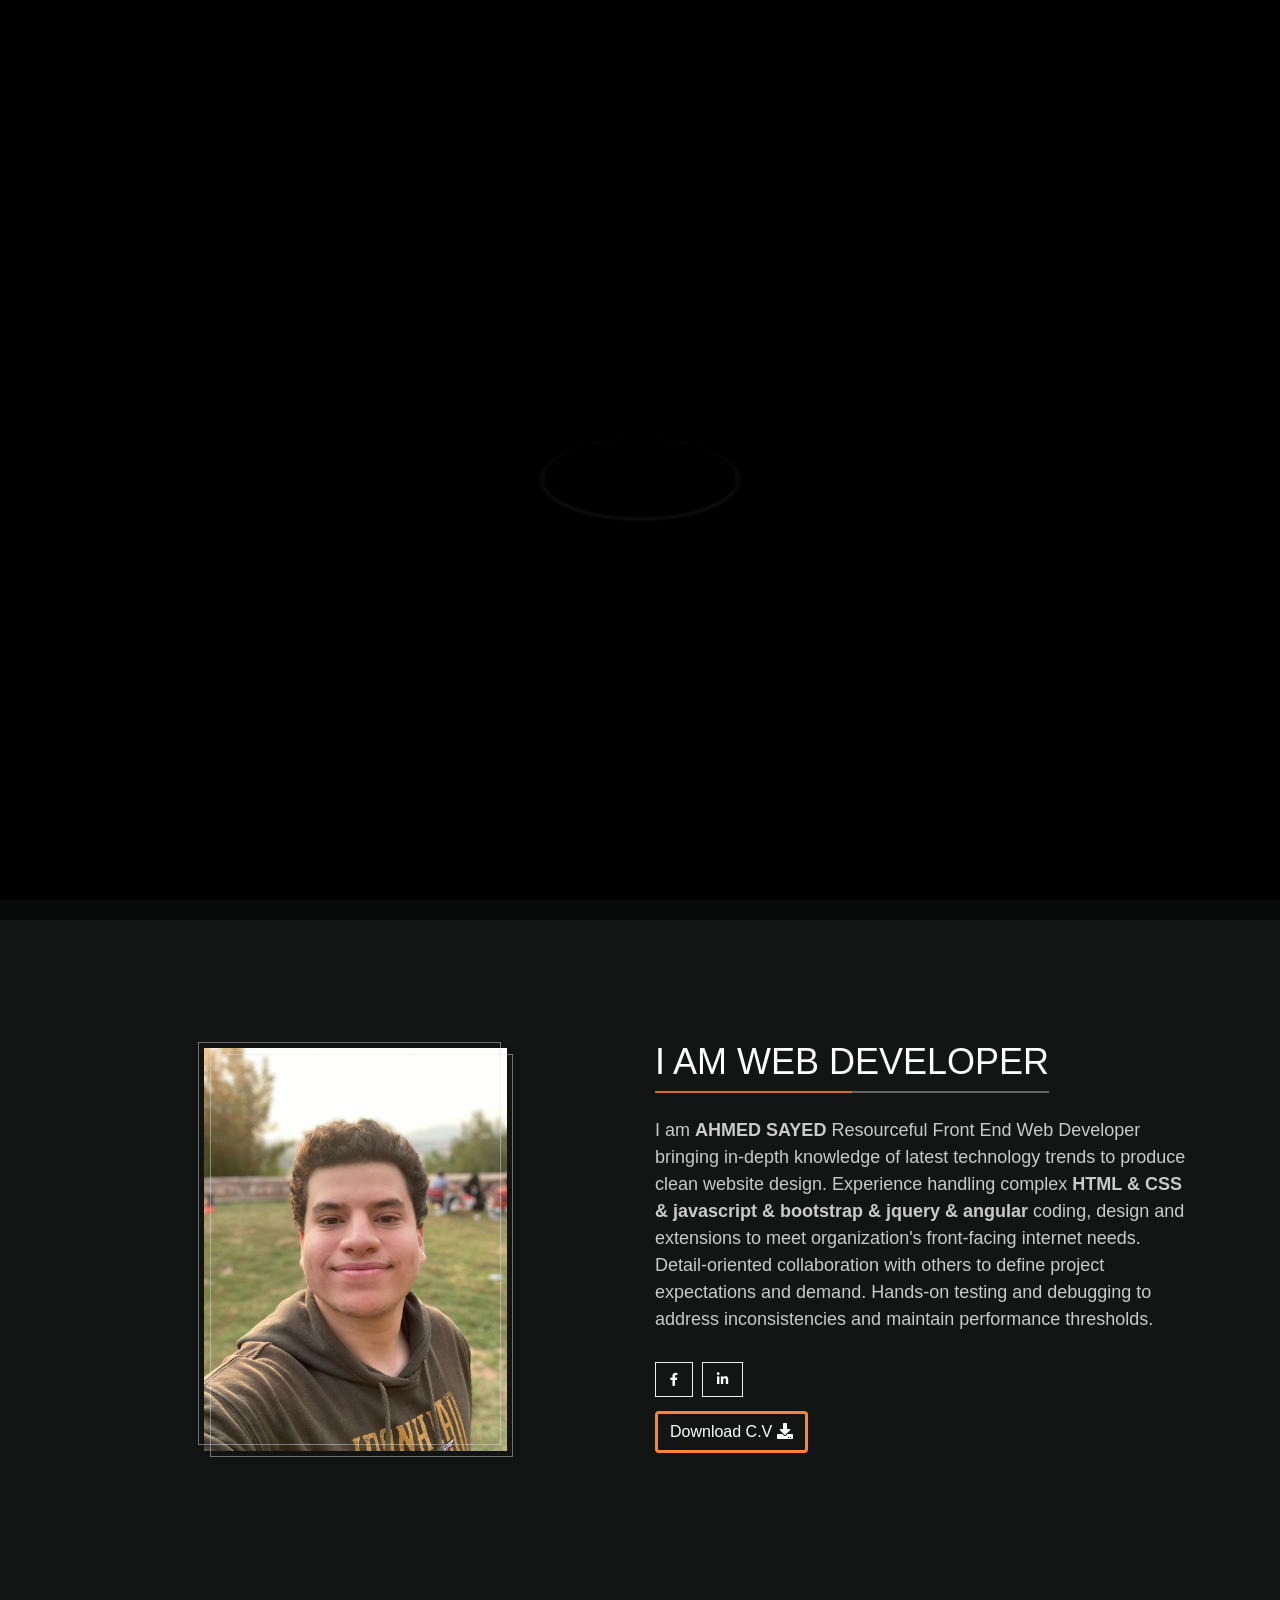
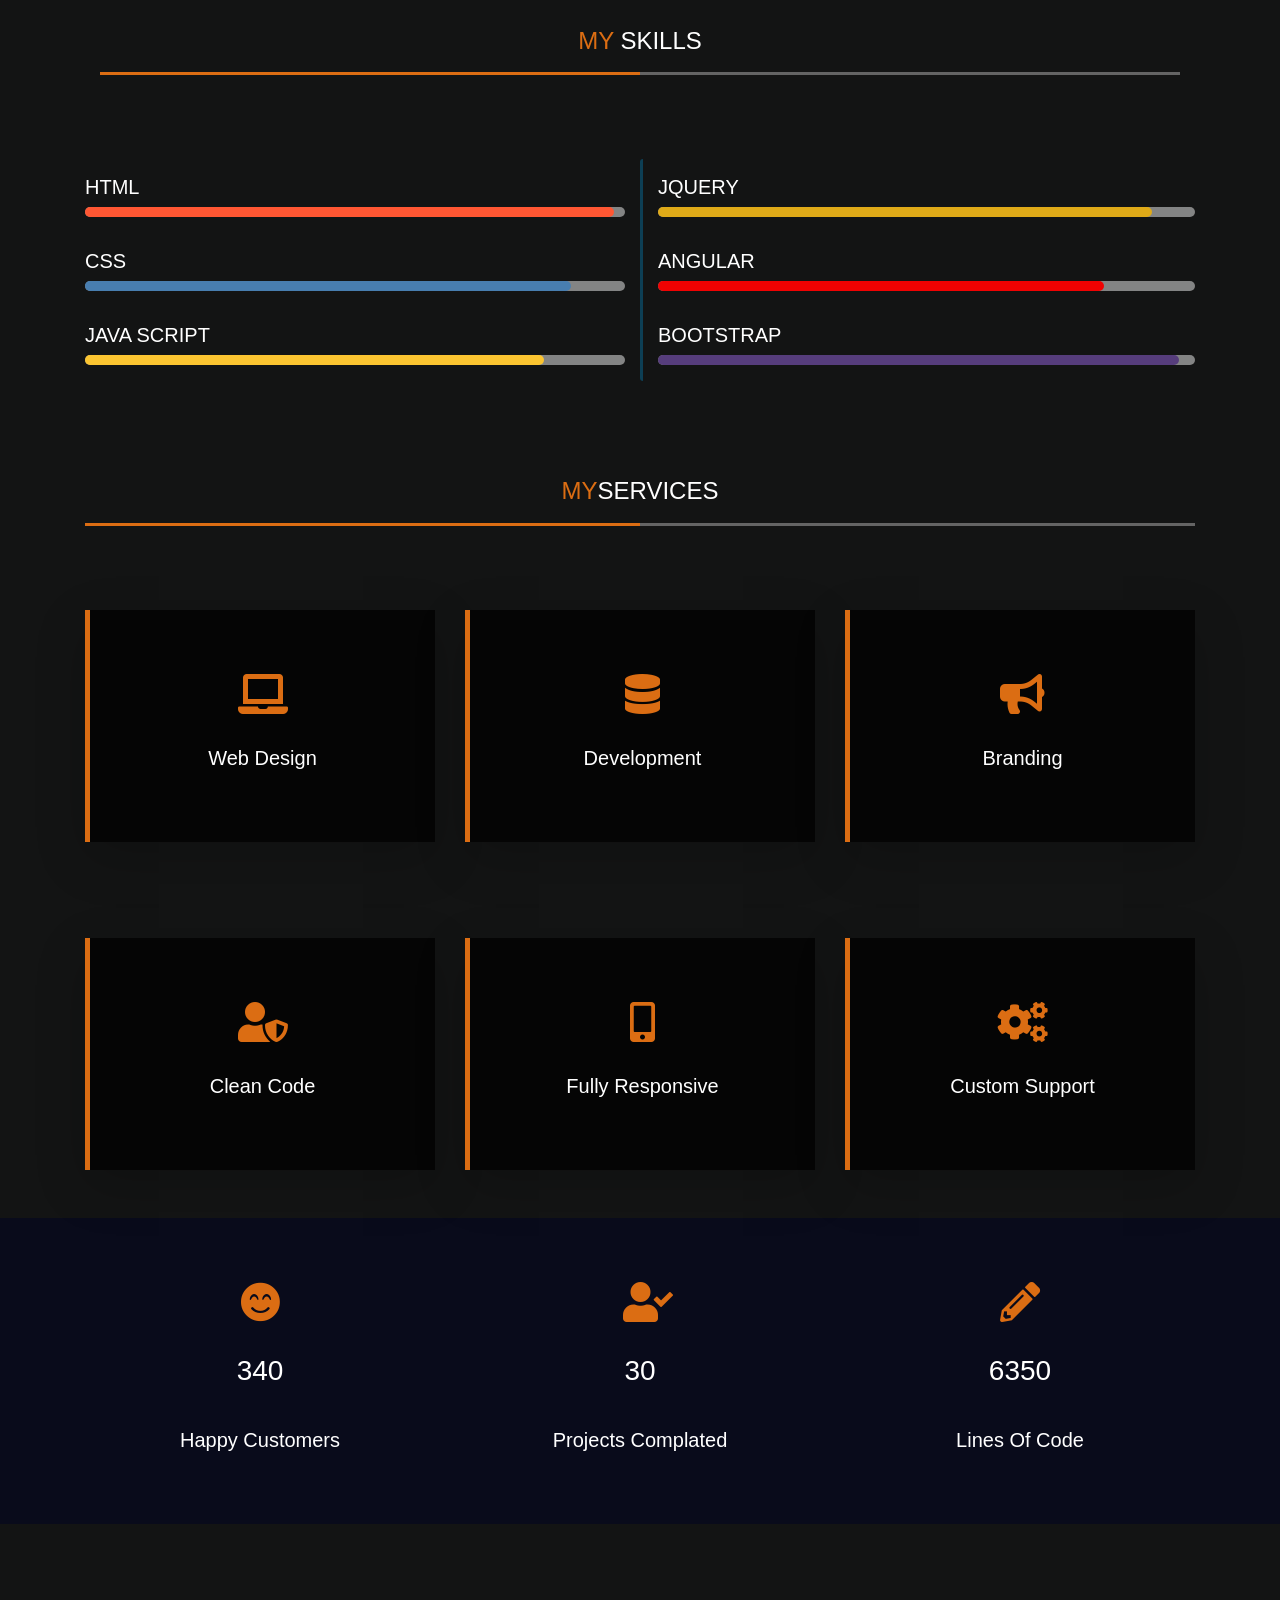
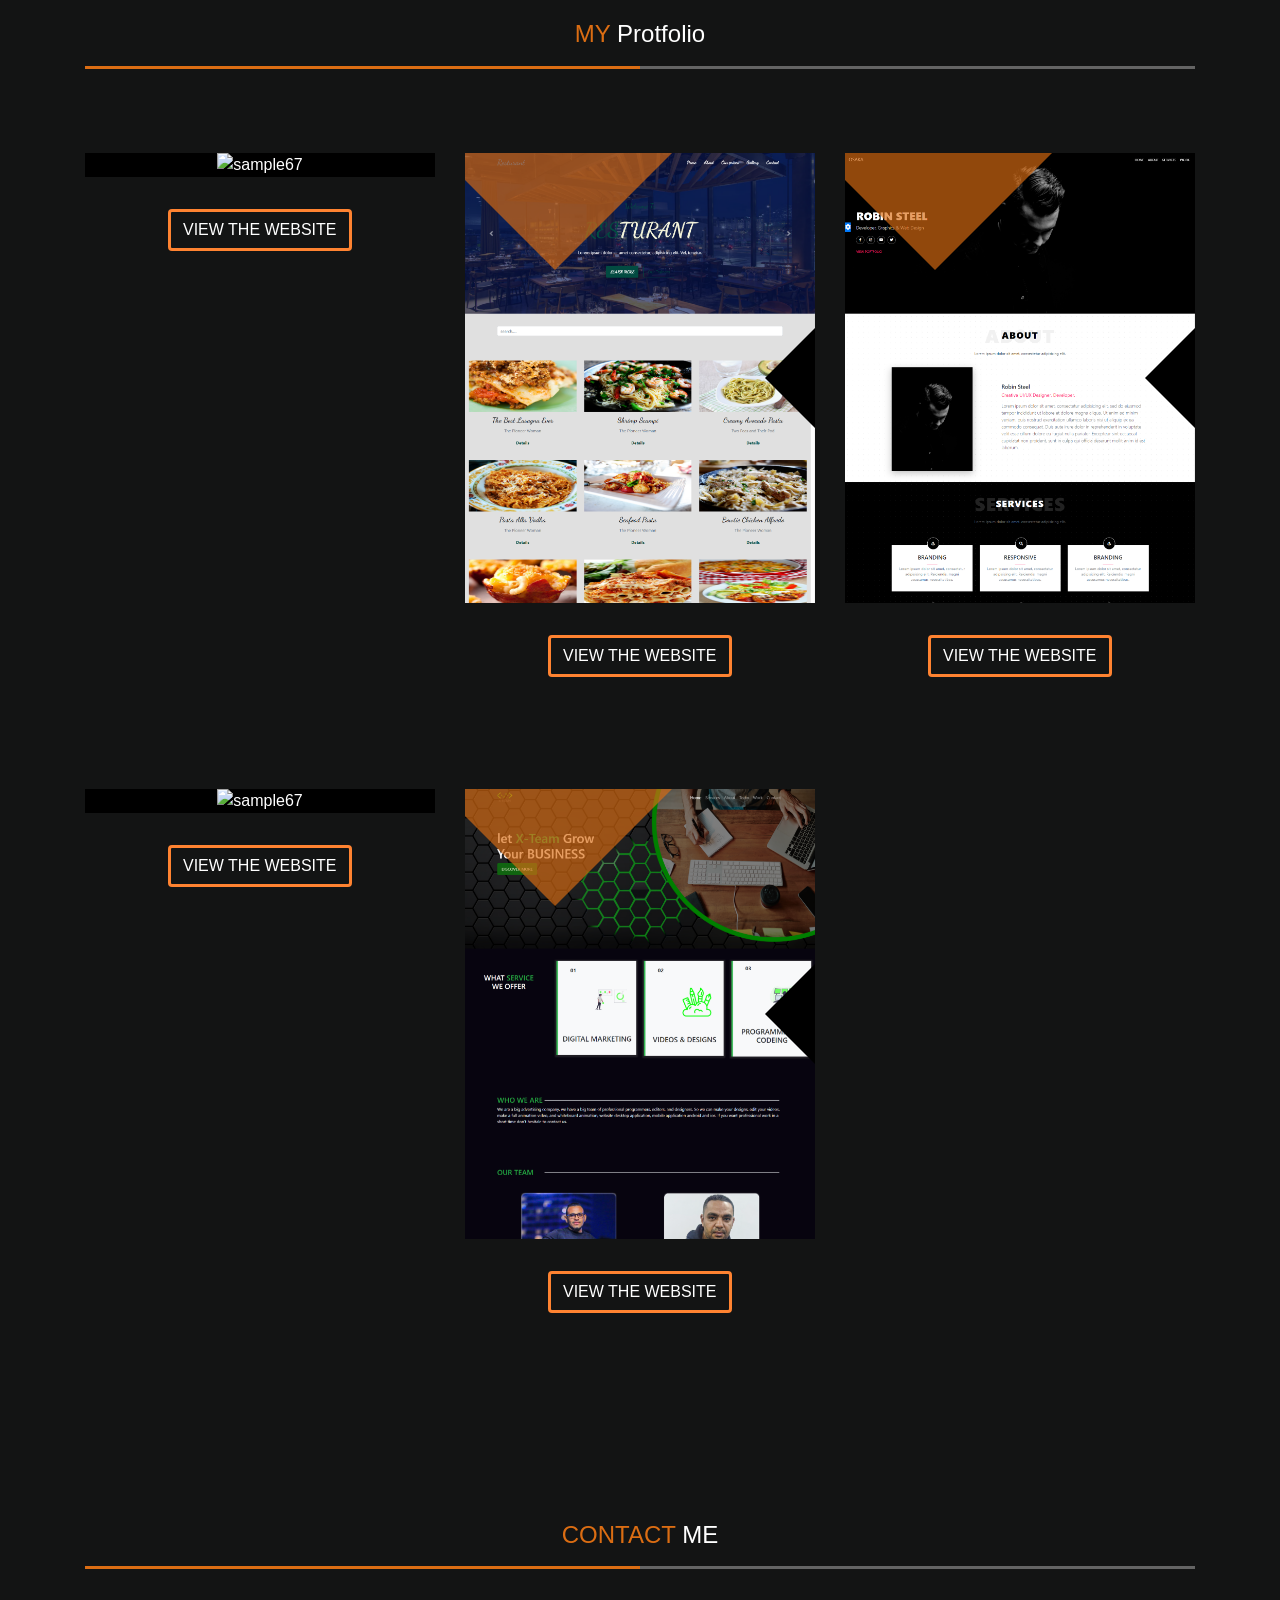
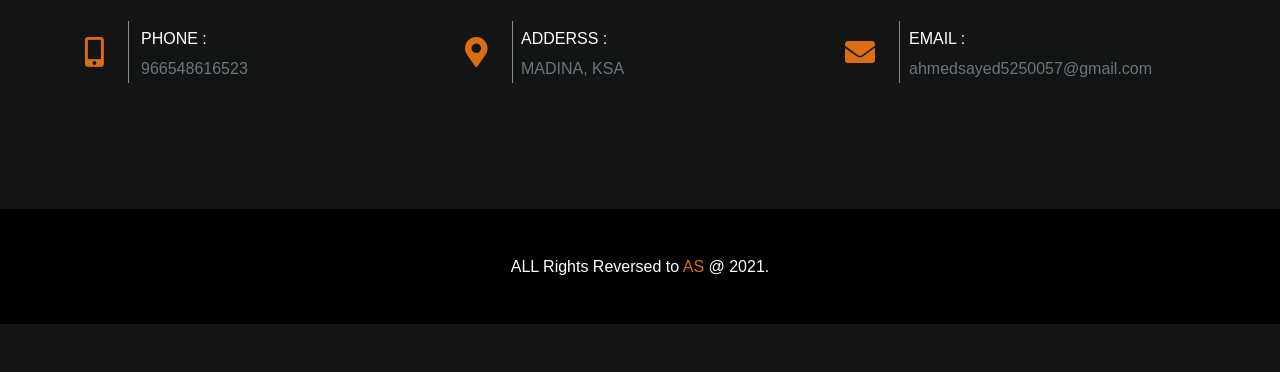
==== commit 4b9b7157: "Add files via upload" ====
--- a/index.html
+++ b/index.html
@@ -18,14 +18,14 @@
 
 <body>
 
-    
-        <!-- --------------------------------------------loading------------------------------------------ -->
-<section id="loading" class="d-flex justify-content-center align-items-center">
-
-    <div class="spinner" id="store-container"></div>
-       
-  </section>
-  <!-- --------------------------------------------loading------------------------------------------ -->
+
+    <!-- --------------------------------------------loading------------------------------------------ -->
+    <section id="loading" class="d-flex justify-content-center align-items-center">
+
+        <div class="spinner" id="store-container"></div>
+
+    </section>
+    <!-- --------------------------------------------loading------------------------------------------ -->
 
 
     <!-- ------------------------------------------------start back to top button---------------------------------------- -->
@@ -316,7 +316,7 @@
         </div>
         <div class="container">
             <div class="row">
-                <div class="col-lg-4 col-md-4 col-sm-12 col-12 col-xl-4 text-center">
+                <div class="col-lg-4 col-md-4 col-sm-6 col-12 col-xl-4 text-center py-5">
                     <figure class="snip1401">
                         <img src="img/market.png" alt="sample67" />
                         <figcaption>
@@ -331,13 +331,13 @@
 
                     </a>
                 </div>
-                <div class="col-lg-4 col-md-4 col-sm-12 col-12 col-xl-4 text-center">
+                <div class="col-lg-4 col-md-4 col-sm-6 col-12 col-xl-4 text-center py-5">
                     <figure class="snip1401">
                         <img src="img/restrurant.png" alt="sample67" />
                         <figcaption>
-                            <h3 class="py-5 my-5 ml-2">RESTRUANT</h3>
-
-                        </figcaption><i class="ion-ios-home-outline"></i>
+                            <h3 class="py-5 my-5 ml-3">RESTRUANT</h3>
+
+                        </figcaption>
 
                     </figure>
                     <a href="https://ahmed525-12.github.io/restruant/#" target="_blank"
@@ -346,13 +346,13 @@
 
                     </a>
                 </div>
-                <div class="col-lg-4 col-md-4 col-sm-12 col-12 col-xl-4 text-center">
+                <div class="col-lg-4 col-md-4 col-sm-6 col-12 col-xl-4 text-center py-5 ">
                     <figure class="snip1401">
                         <img src="img/CV.png" alt="sample67" />
                         <figcaption>
-                            <h3 class="py-5 my-5 ml-2">PROTFOLIO</h3>
-
-                        </figcaption><i class="ion-ios-home-outline"></i>
+                            <h3 class="py-5 my-5 ml-4">PROTFOLIO</h3>
+
+                        </figcaption>
 
                     </figure>
                     <a href="https://ahmed525-12.github.io/CV/" target="_blank"
@@ -361,28 +361,28 @@
 
                     </a>
                 </div>
-                <div class="col-lg-4 col-md-4 col-sm-12 col-12 col-xl-4 text-center">
+                <div class="col-lg-4 col-md-4 col-sm-6 col-12 col-xl-4 text-center py-5">
                     <figure class="snip1401">
                         <img src="img/MOVIES.png" alt="sample67" />
                         <figcaption>
                             <h3 class="py-5 my-5 ml-4">MOVIES WEBSITE</h3>
 
-                        </figcaption><i class="ion-ios-home-outline"></i>
+                        </figcaption>
 
                     </figure>
-                    <a href="https:https://ahmed525-12.github.io/movies-website/#" target="_blank"
+                    <a href="https://ahmed525-12.github.io/movies-website/#" target="_blank"
                         class="btn btn-about hvr-bounce-to-right text-white my-3 scrollh">
                         VIEW THE WEBSITE
 
                     </a>
                 </div>
-                <div class="col-lg-4 col-md-4 col-sm-12 col-12 col-xl-4 text-center">
-                    <figure class="snip1401">
+                <div class="col-lg-4 col-md-4 col-sm-6 col-12 col-xl-4 text-center py-5">
+                    <figure class="snip1401 justify-content-center">
                         <img src="img/XTEAM.png" alt="sample67" />
                         <figcaption>
                             <h3 class="py-5 my-5 ml-4">COMPANY WEBSITE</h3>
 
-                        </figcaption><i class="ion-ios-home-outline"></i>
+                        </figcaption>
 
                     </figure>
                     <a href="https://ahmed525-12.github.io/XTEAM/" target="_blank"
@@ -429,7 +429,7 @@
                         <span><i class="fas fa-map-marker-alt icon-contact pr-4  py-3"></i></span>
                         <div class="contact-text pl-5 pt-2 ml-2">
                             <h6 class="text-white">ADDERSS : </h6>
-                            <P class="text-secondary pb-5">ALMDHINA , KSA</P>
+                            <P class="text-secondary pb-5">MADINA, KSA</P>
                         </div>
                     </div>
                 </div>
@@ -454,16 +454,17 @@
     <!-- ---------------------------------------------------------------------------------------------------------------------- -->
 
 
-       <!-- ---------------------------------------------------------------------------------------------------------------------- -->
+    <!-- ---------------------------------------------------------------------------------------------------------------------- -->
     <!-- --------------------------------------------------------- footer ---------------------------------------------------- -->
     <!-- ---------------------------------------------------------------------------------------------------------------------- -->
-<footer class="bg-footer">
-<div class="container">
-    <h6 class="text-white text-center py-5">ALL Rights Reversed to <span class="text-span-services">AS </span> @ 2021.</h6>
-</div>
-</footer>
-
-       <!-- ---------------------------------------------------------------------------------------------------------------------- -->
+    <footer class="bg-footer">
+        <div class="container">
+            <h6 class="text-white text-center py-5">ALL Rights Reversed to <span class="text-span-services">AS </span> @
+                2021.</h6>
+        </div>
+    </footer>
+
+    <!-- ---------------------------------------------------------------------------------------------------------------------- -->
     <!-- --------------------------------------------------------- footer ---------------------------------------------------- -->
     <!-- ---------------------------------------------------------------------------------------------------------------------- -->
     <script src="work/jquery/jquery-3.5.1.min.js"></script>
--- a/style.css
+++ b/style.css
@@ -424,13 +424,12 @@
   position: relative;
   float: left;
   overflow: hidden;
-  
   min-width: 230px;
-  max-width: 315px;
+  
   max-height: 450px;
   width: 100%;
   color: #ffffff;
-  text-align: right;
+  
   font-size: 16px;
   background-color: #000000;
 }
@@ -451,7 +450,7 @@
   right: 0;
   z-index: 1;
   opacity: 1;
-  padding: 30px 0 30px 10px;
+  padding: 107px 0 30px 1px;
   background-color: #000;
   width: 40%;
   -webkit-transform: translateX(150%);
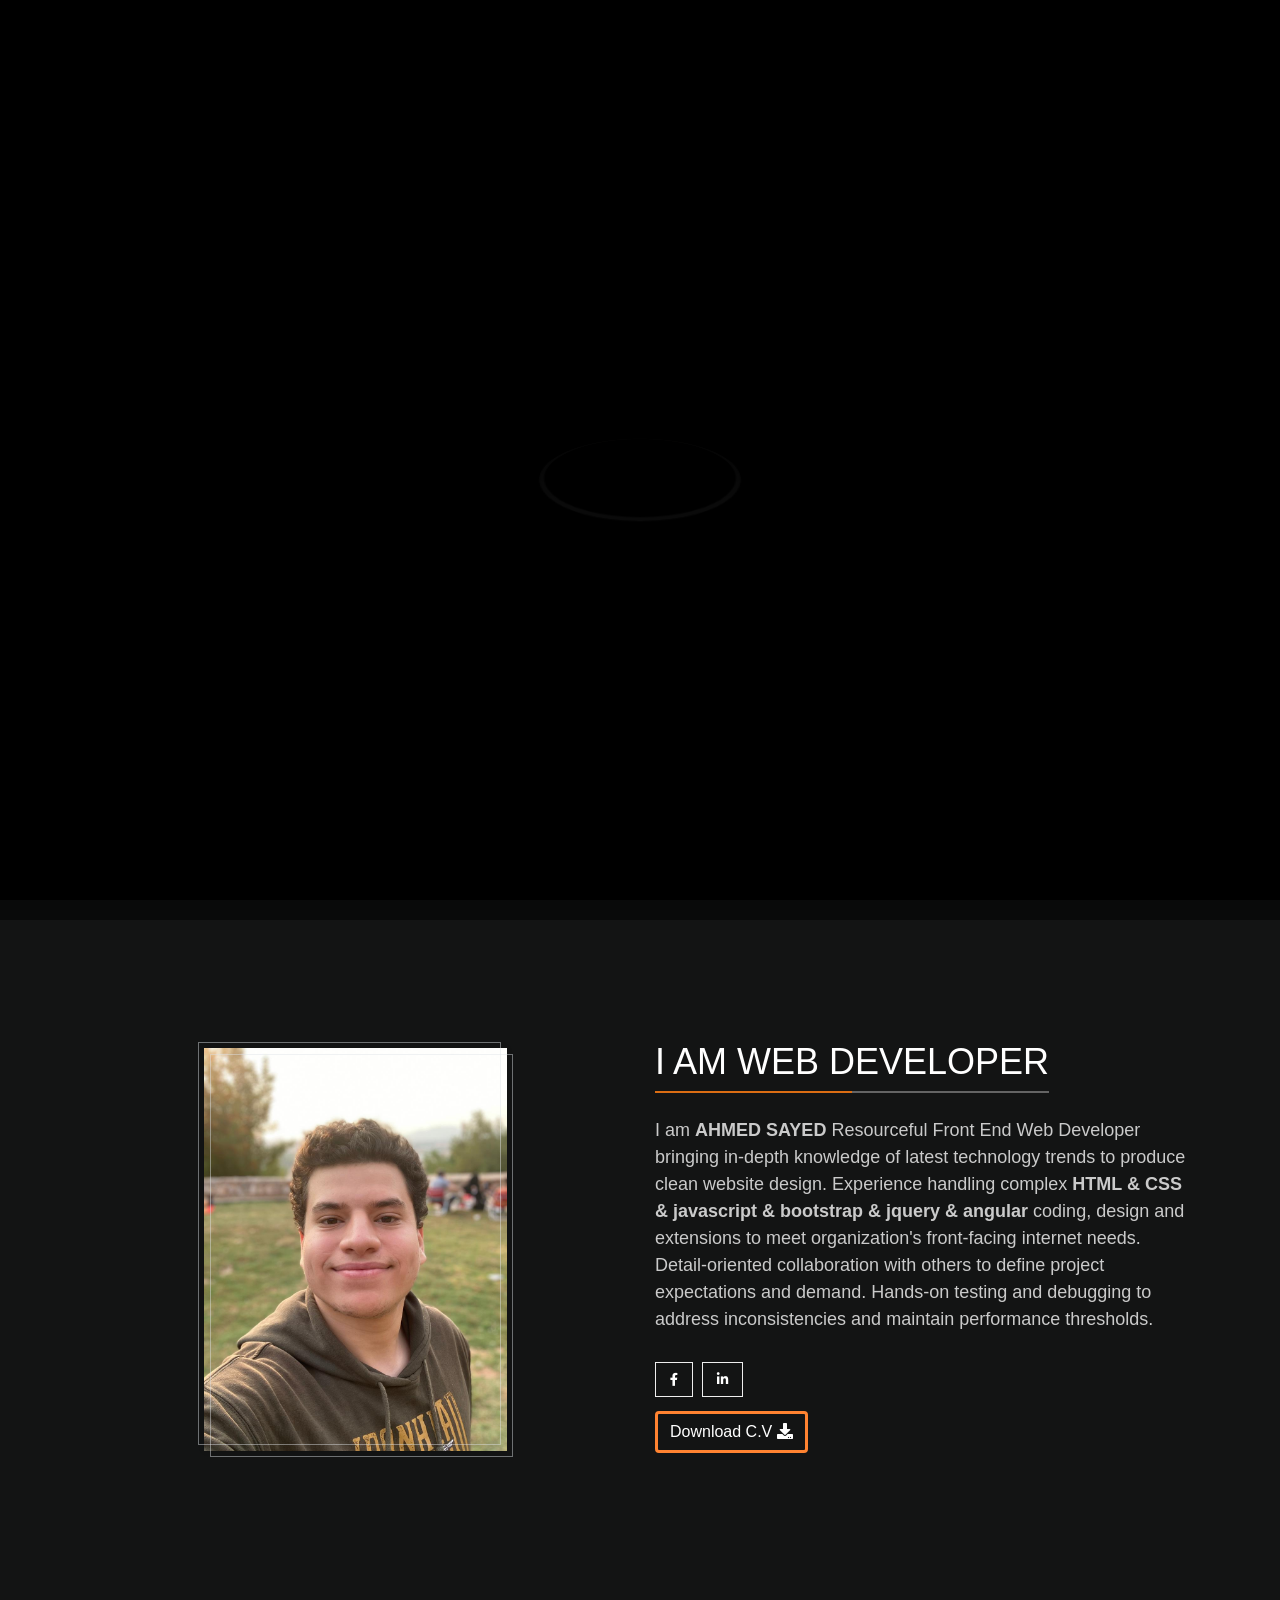
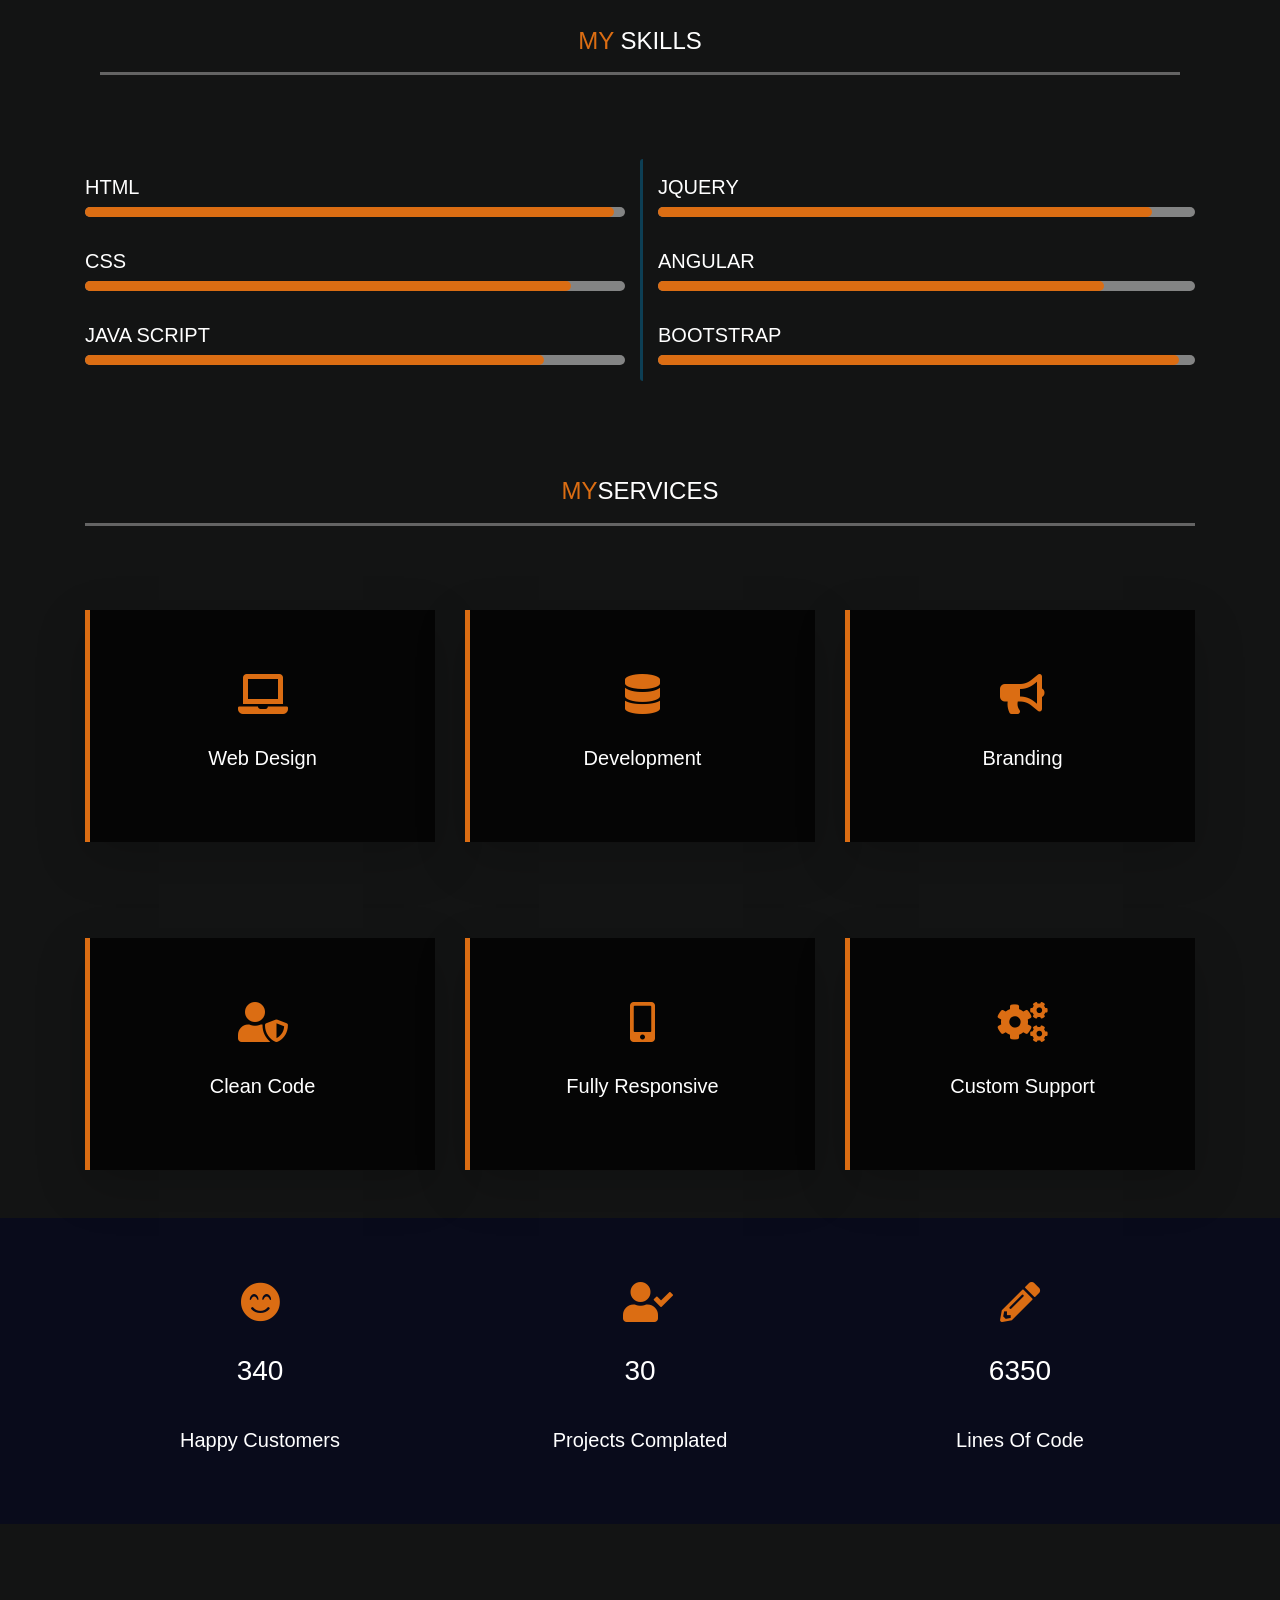
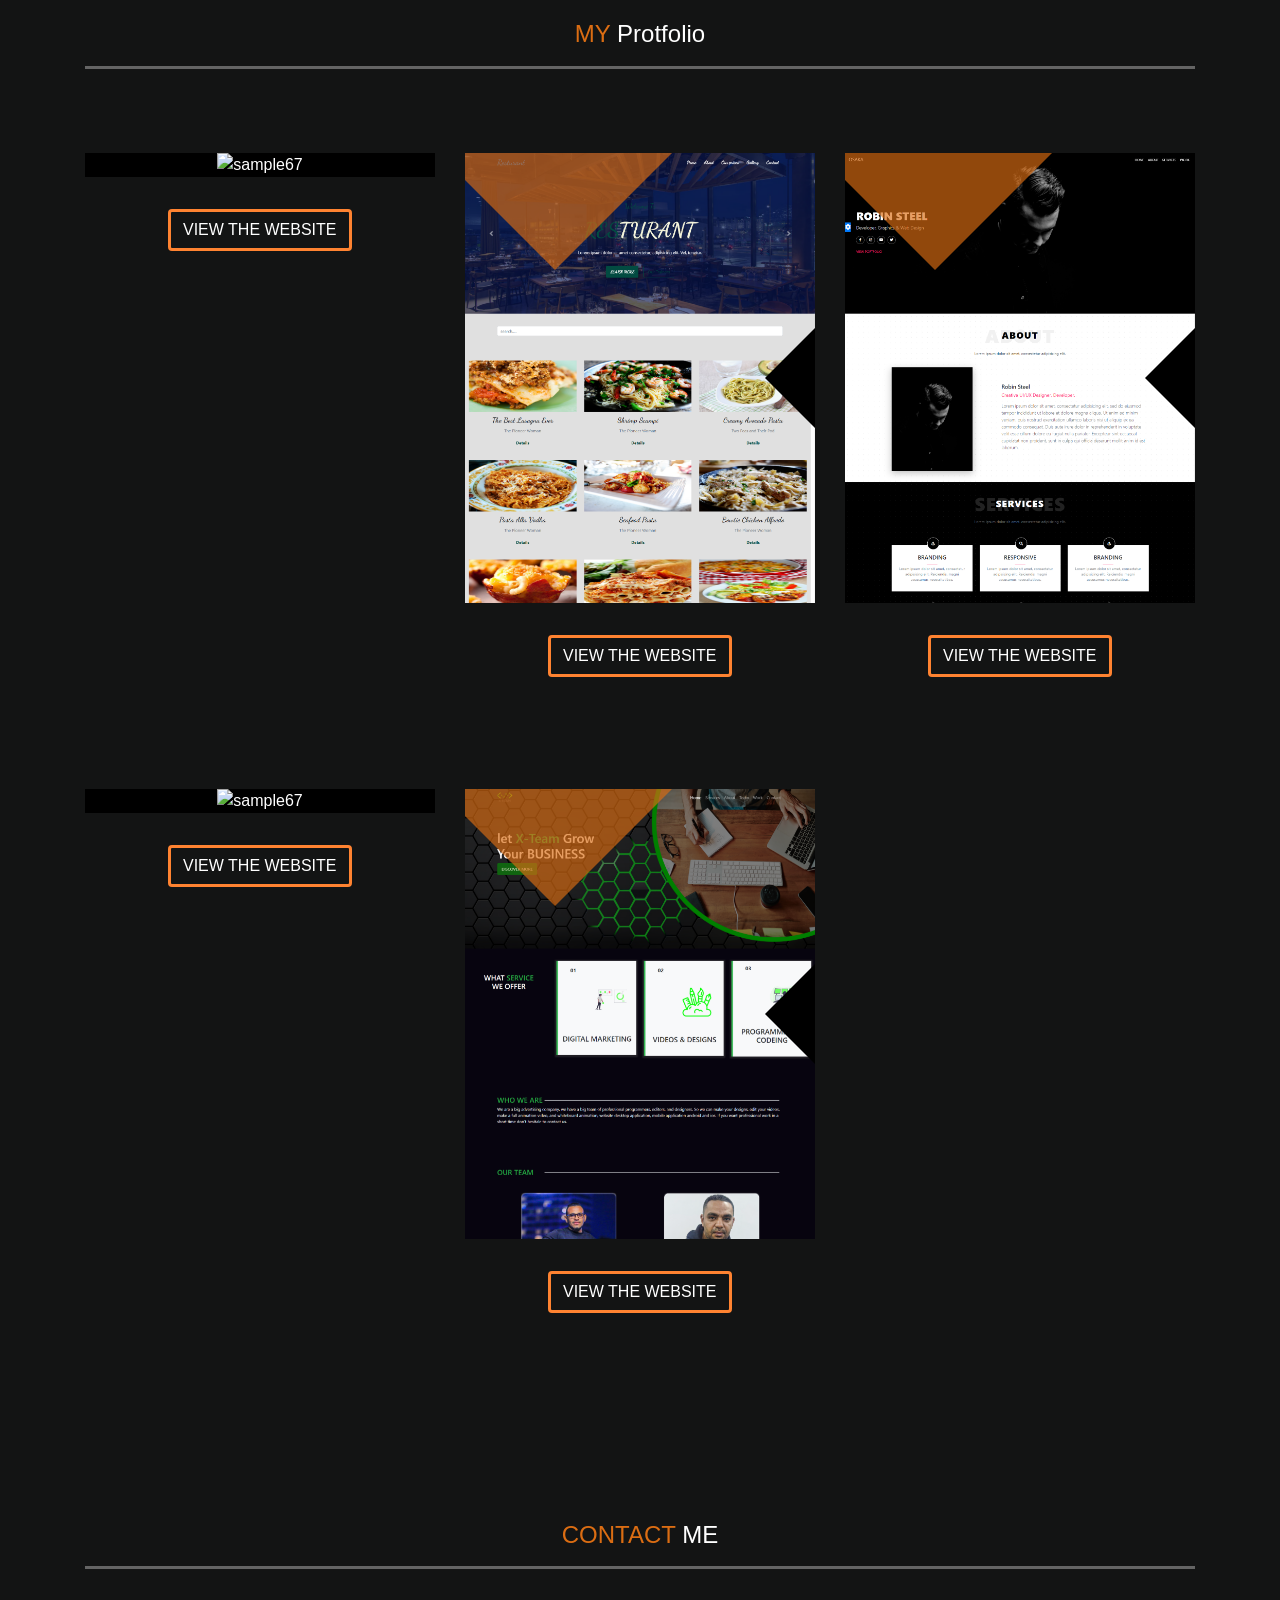
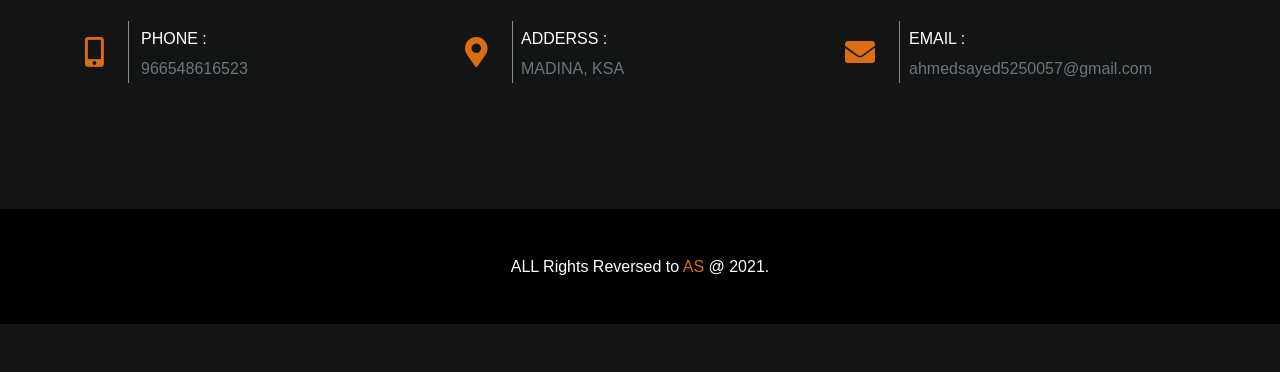
==== commit 1eb7d128: "Add files via upload" ====
--- a/index.html
+++ b/index.html
@@ -1,3 +1,4 @@
+<!DOCTYPE html>
 <html lang="en">
 
 <head>
@@ -101,7 +102,7 @@
                 <div class="col-lg-6 col-md-6 col-sm-12 col-12 col-xl-6 py-3">
 
                     <div class="py-5 d-flex justify-content-center align-items-center">
-                        <figure class="snip1295"><img src="img/my photo.jpg" class="img-fluid" alt="sample67" />
+                        <figure class="snip1295"><img src="img/my photo.jpg" class="img-fluid" alt="AHMED SAYED" />
                             <div class="border one">
                                 <div></div>
                             </div>
@@ -377,7 +378,7 @@
                     </a>
                 </div>
                 <div class="col-lg-4 col-md-4 col-sm-6 col-12 col-xl-4 text-center py-5">
-                    <figure class="snip1401 justify-content-center">
+                    <figure class="snip1401 justify-content-center ">
                         <img src="img/XTEAM.png" alt="sample67" />
                         <figcaption>
                             <h3 class="py-5 my-5 ml-4">COMPANY WEBSITE</h3>
--- a/style.css
+++ b/style.css
@@ -271,7 +271,7 @@
     position: relative;
     z-index: 2;  
 }
-.h4-skills::after{
+/* .h4-skills::after{
     content: '';
     width: 50%;
     height: 3px;
@@ -280,7 +280,7 @@
     bottom: -20px;
     left: 0;
 
-}
+} */
 
 .h4-skills::before{
     content: '';
@@ -303,7 +303,7 @@
 }
 .html-color{
     width: 98%;
-    background-color: #FF5733;
+    background-color: #db6d13;
     height: 10px;
     border-radius: 25px;
     position: absolute;
@@ -314,35 +314,35 @@
 }
 .css-color{
     width: 90%;
-    background-color: #487eb0;
+    background-color: #db6d13;
     height: 10px;
     border-radius: 25px;   
     position: absolute;
 }
 .js-color{
     width: 85%;
-    background-color: #fbc531;
+    background-color: #db6d13;
     height: 10px;
     border-radius: 25px;   
     position: absolute;
 }
 .jq-color{
     width: 92%;
-    background-color: #dfaa18;
+    background-color: #db6d13;
     height: 10px;
     border-radius: 25px;
     position: absolute;   
 }
 .an-color{
     width: 83%;
-    background-color: rgb(240, 2, 2);
+    background-color: #db6d13;
     height: 10px;
     border-radius: 25px;  
     position: absolute; 
 }
 .bs-color{
     width: 97%;
-    background-color: #563d7c;
+    background-color: #db6d13;
     height: 10px;
     border-radius: 25px;  
     position: absolute; 
@@ -589,7 +589,7 @@
     left: 0;
     right: 0;
     bottom: 0;
-    z-index: 99999999999999999999999999999999999999999999999999999999999999999999999999999999999999999999999999999999999999999999999999999999999;
+    z-index: 5000;
   }
 
   .spinner {
@@ -604,7 +604,7 @@
     -webkit-mask: linear-gradient(rgba(0, 0, 0, 0.1), #000000 90%);
     transform-origin: 50% 60%;
     transform: perspective(200px) rotateX(66deg);
-    animation: spinner-wiggle 1.2s infinite;
+    animation: spinner-wiggle 0.5s 0.5s infinite;
   }
   .spinner:before,
   .spinner:after {
@@ -622,11 +622,11 @@
   }
   
   .spinner:before {
-    border-top-color: #66e6ff;
+    border-top-color: #0b4f6dbb;
   }
   
   .spinner:after {
-    border-top-color: #f0db75;
+    border-top-color: #db6d13;
     animation-delay: 0.3s;
   }
   
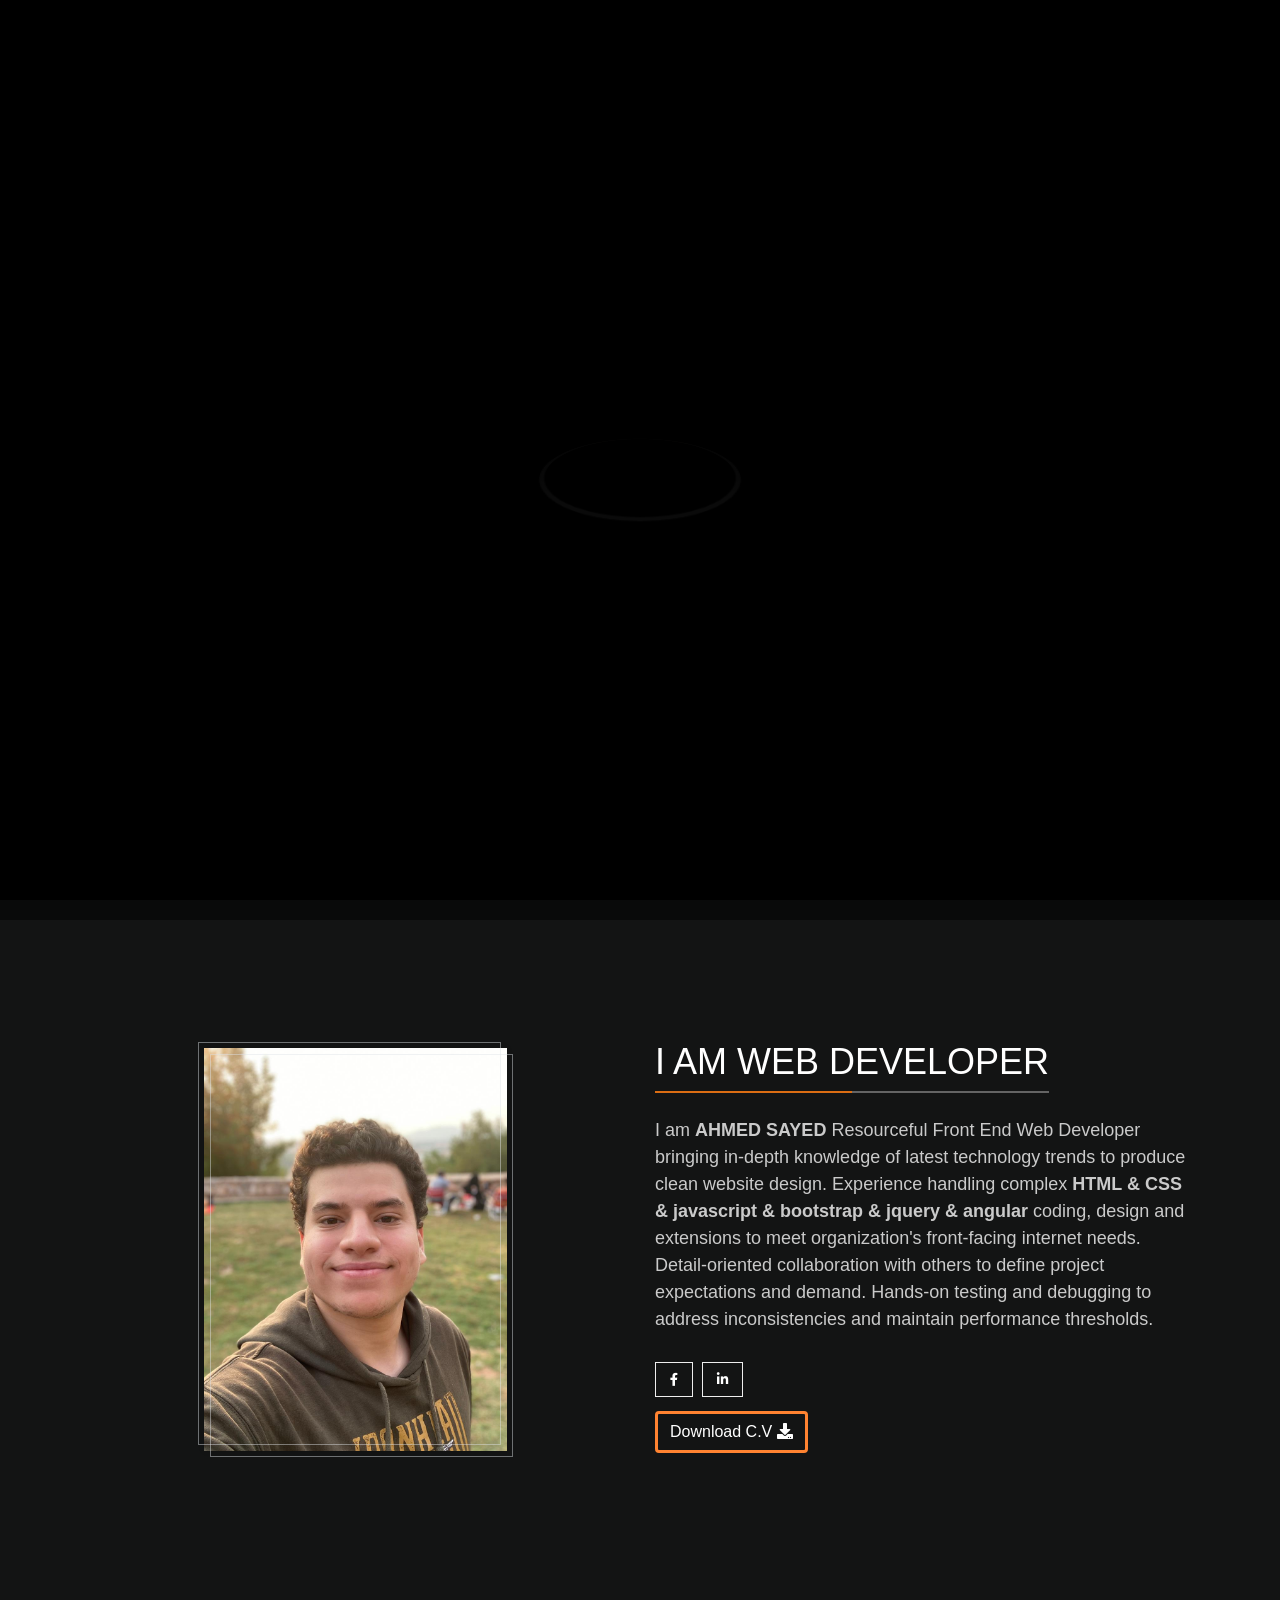
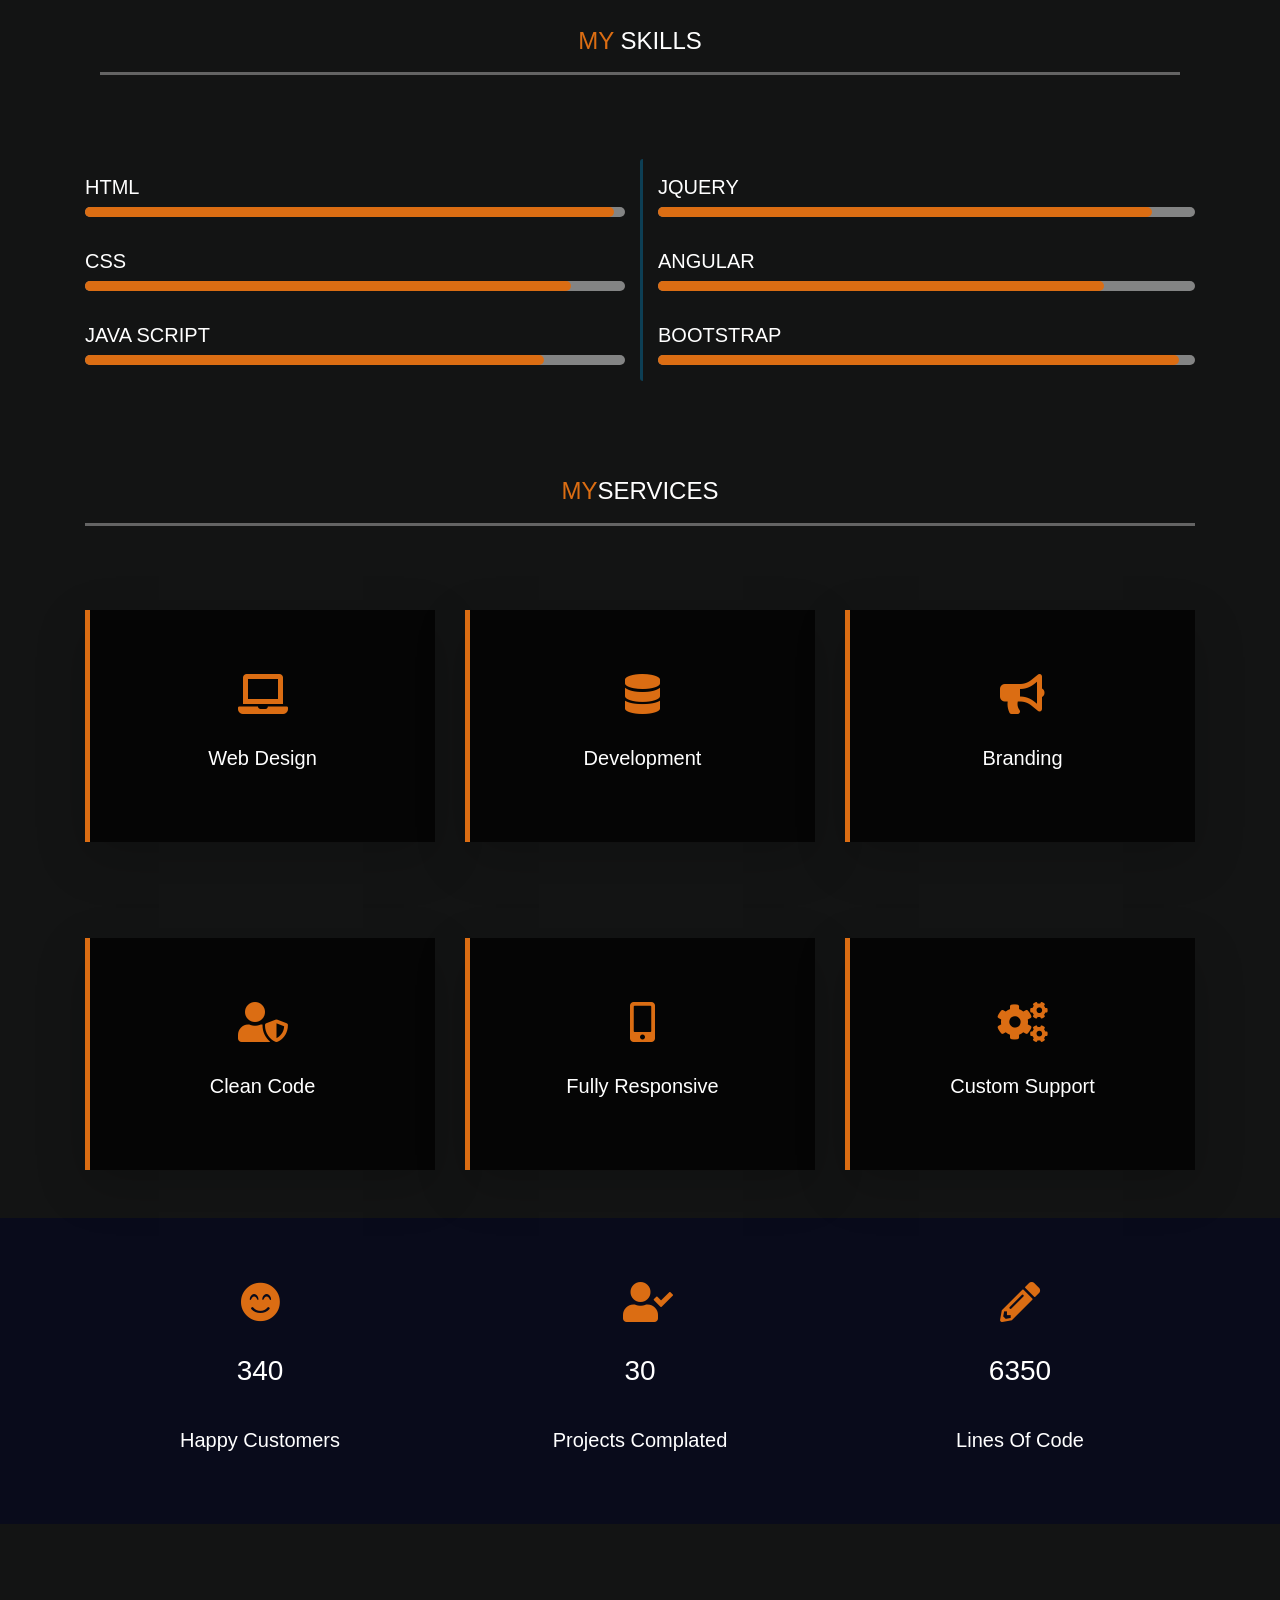
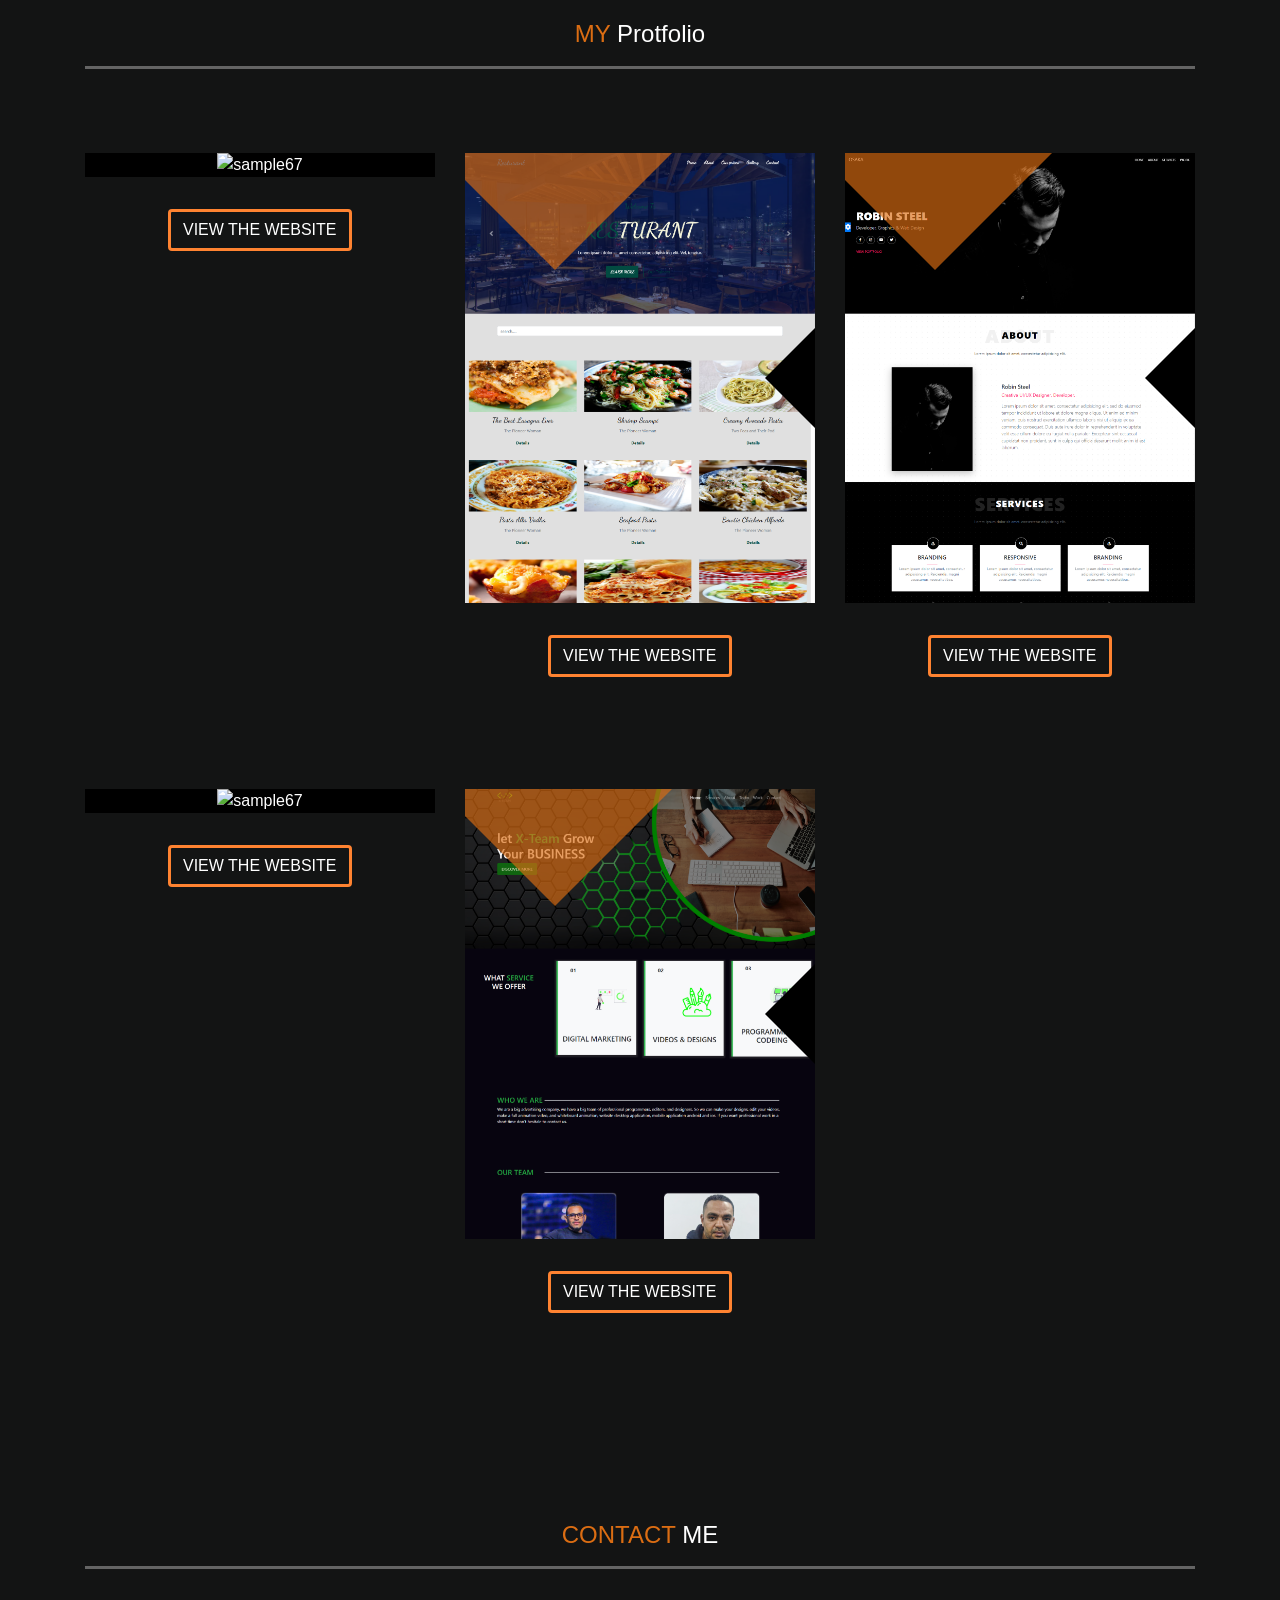
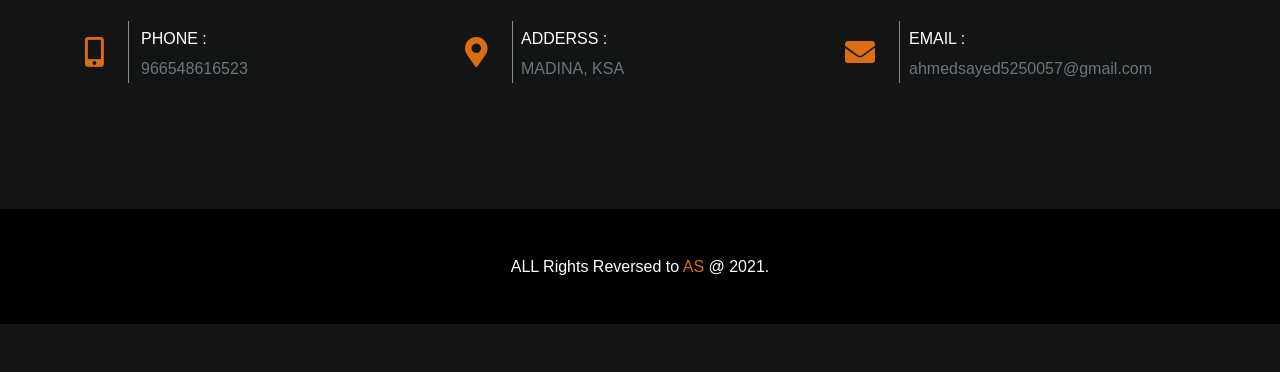
==== commit 9c58a4d7: "Add files via upload" ====
--- a/index.html
+++ b/index.html
@@ -36,7 +36,7 @@
     <!-- ---------------------------------------------------------------------------------------------------------------------- -->
     <!-- --------------------------------------------------------- nav bar ---------------------------------------------------- -->
     <!-- ---------------------------------------------------------------------------------------------------------------------- -->
-    <nav class="navbar navbar-expand-lg navbar-dark bg-transpreant fixed-top scrolled">
+    <nav class="navbar navbar-expand-lg navbar-dark bg-transpreant fixed-top scrolled" id="nav">
         <div class="container">
             <a class="navbar-brand fontgoogle scrollh text-span-services" href="#home">AHMED SAYED</a>
             <button class="navbar-toggler" type="button" data-toggle="collapse" data-target="#navbarNav"
@@ -45,20 +45,20 @@
             </button>
             <div class="collapse navbar-collapse" id="navbarNav">
                 <ul class="navbar-nav ml-auto text-center">
-                    <li class="nav-item active">
-                        <a class="nav-link alink scrollh" href="#home">Home <span class="sr-only">(current)</span></a>
+                    <li class="nav-item">
+                        <a class="nav-link alink" href="#home">Home <span class="sr-only">(current)</span></a>
                     </li>
                     <li class="nav-item">
-                        <a class="nav-link alink scrollh" href="#about">About</a>
+                        <a class="nav-link alink" href="#about">About</a>
                     </li>
                     <li class="nav-item">
-                        <a class="nav-link alink scrollh" href="#services">Services</a>
+                        <a class="nav-link alink" href="#services">Services</a>
                     </li>
                     <li class="nav-item">
-                        <a class="nav-link alink scrollh" href="#Protfolio">Protfolio</a>
+                        <a class="nav-link alink" href="#Protfolio">Protfolio</a>
                     </li>
                     <li class="nav-item">
-                        <a class="nav-link alink scrollh" href="#contact">Contact</a>
+                        <a class="nav-link alink" href="#contact">Contact</a>
                     </li>
                 </ul>
             </div>
@@ -74,7 +74,7 @@
     <!-- --------------------------------------------------------- header ---------------------------------------------------- -->
     <!-- ---------------------------------------------------------------------------------------------------------------------- -->
 
-    <header class="header-bg" id="home">
+    <section class="header-bg" id="home">
         <div class="blur-header">
 
             <h1 class="h1 text-white text-center h1-header">I AM <b><span class="text-span-services element">
@@ -87,7 +87,7 @@
 
         </div>
 
-    </header>
+    </section>
 
     <!-- ---------------------------------------------------------------------------------------------------------------------- -->
     <!-- --------------------------------------------------------- header ---------------------------------------------------- -->
@@ -473,8 +473,10 @@
     <script src="work/Bootstrap/js_bootstrap/bootstrap.min.js"></script>
     <script src="work/particle-background move/particles.js"></script>
     <script src="work/typed js/typed.min.js"></script>
+    <script src="js/index.js"></script>
+    <script src="work/jquery/jquery.nav.js"></script>
     <script src="script.js"></script>
-    <script src="js/index.js"></script>
+    
 
 
 </body>
--- a/style.css
+++ b/style.css
@@ -43,6 +43,10 @@
 .alink:hover{
     color: #944707 !important;
     margin-left: 5px !important;
+}
+
+.activee{
+    color: #db6d13 !important;
 }
 /* 
 ---------------------------------------------------------------------------------------------------------------------------
@@ -73,7 +77,7 @@
     position: fixed;
     bottom: 10px;
     right: 10px;
-    z-index: 9999;
+    z-index: 4500;
     opacity: .5;
 }
 .a_button_top:hover{
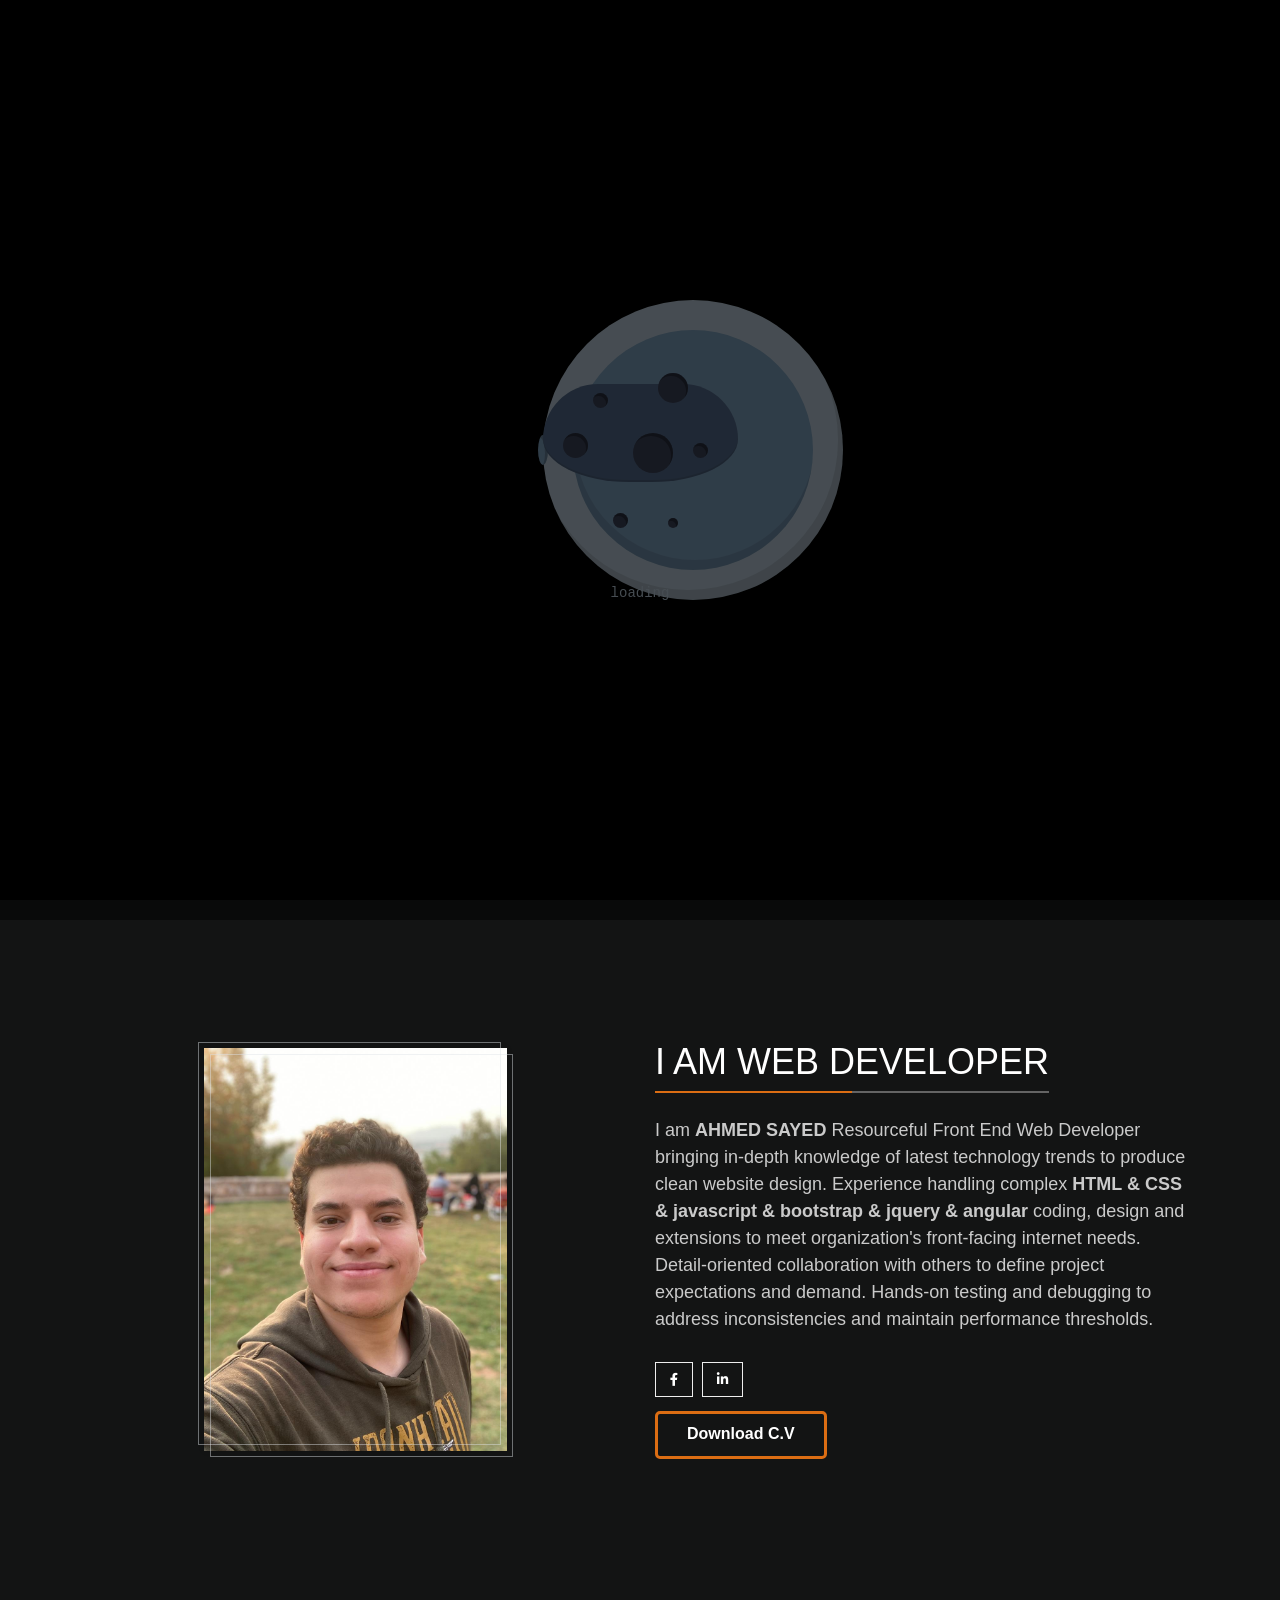
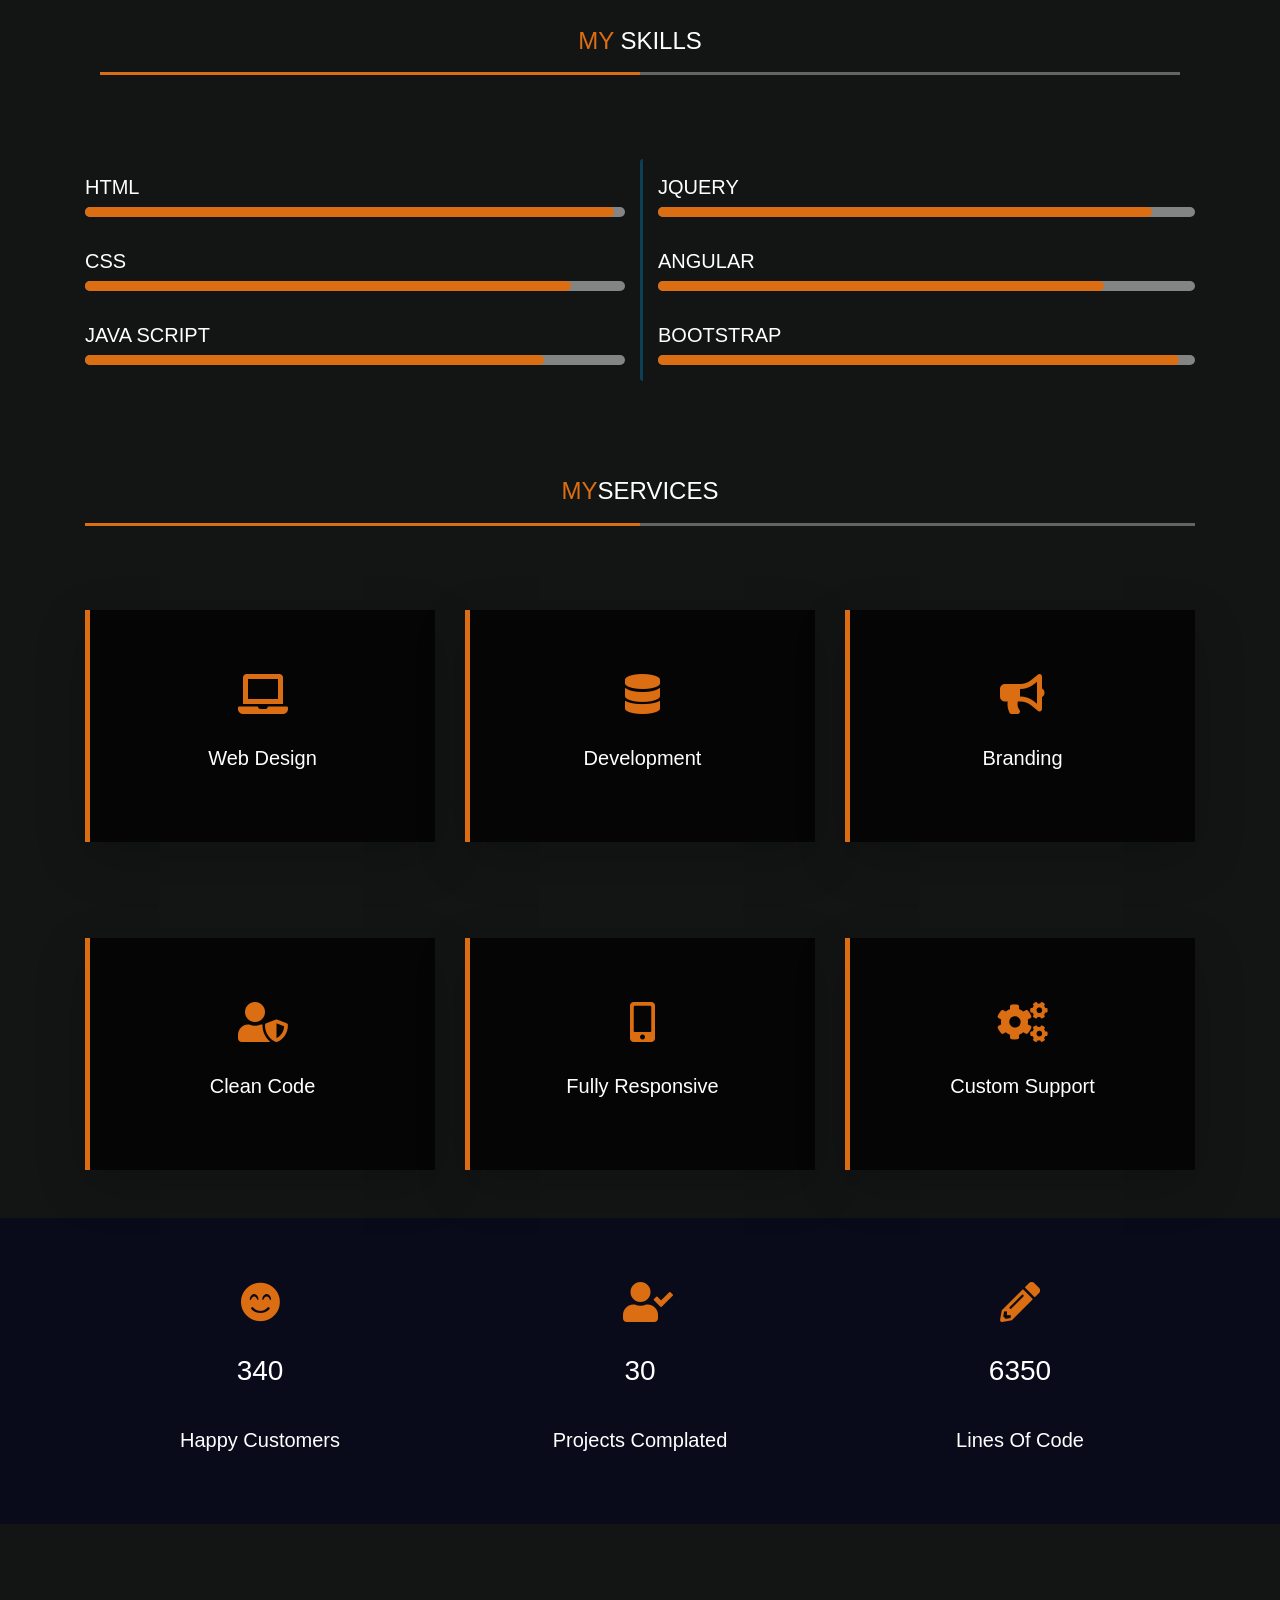
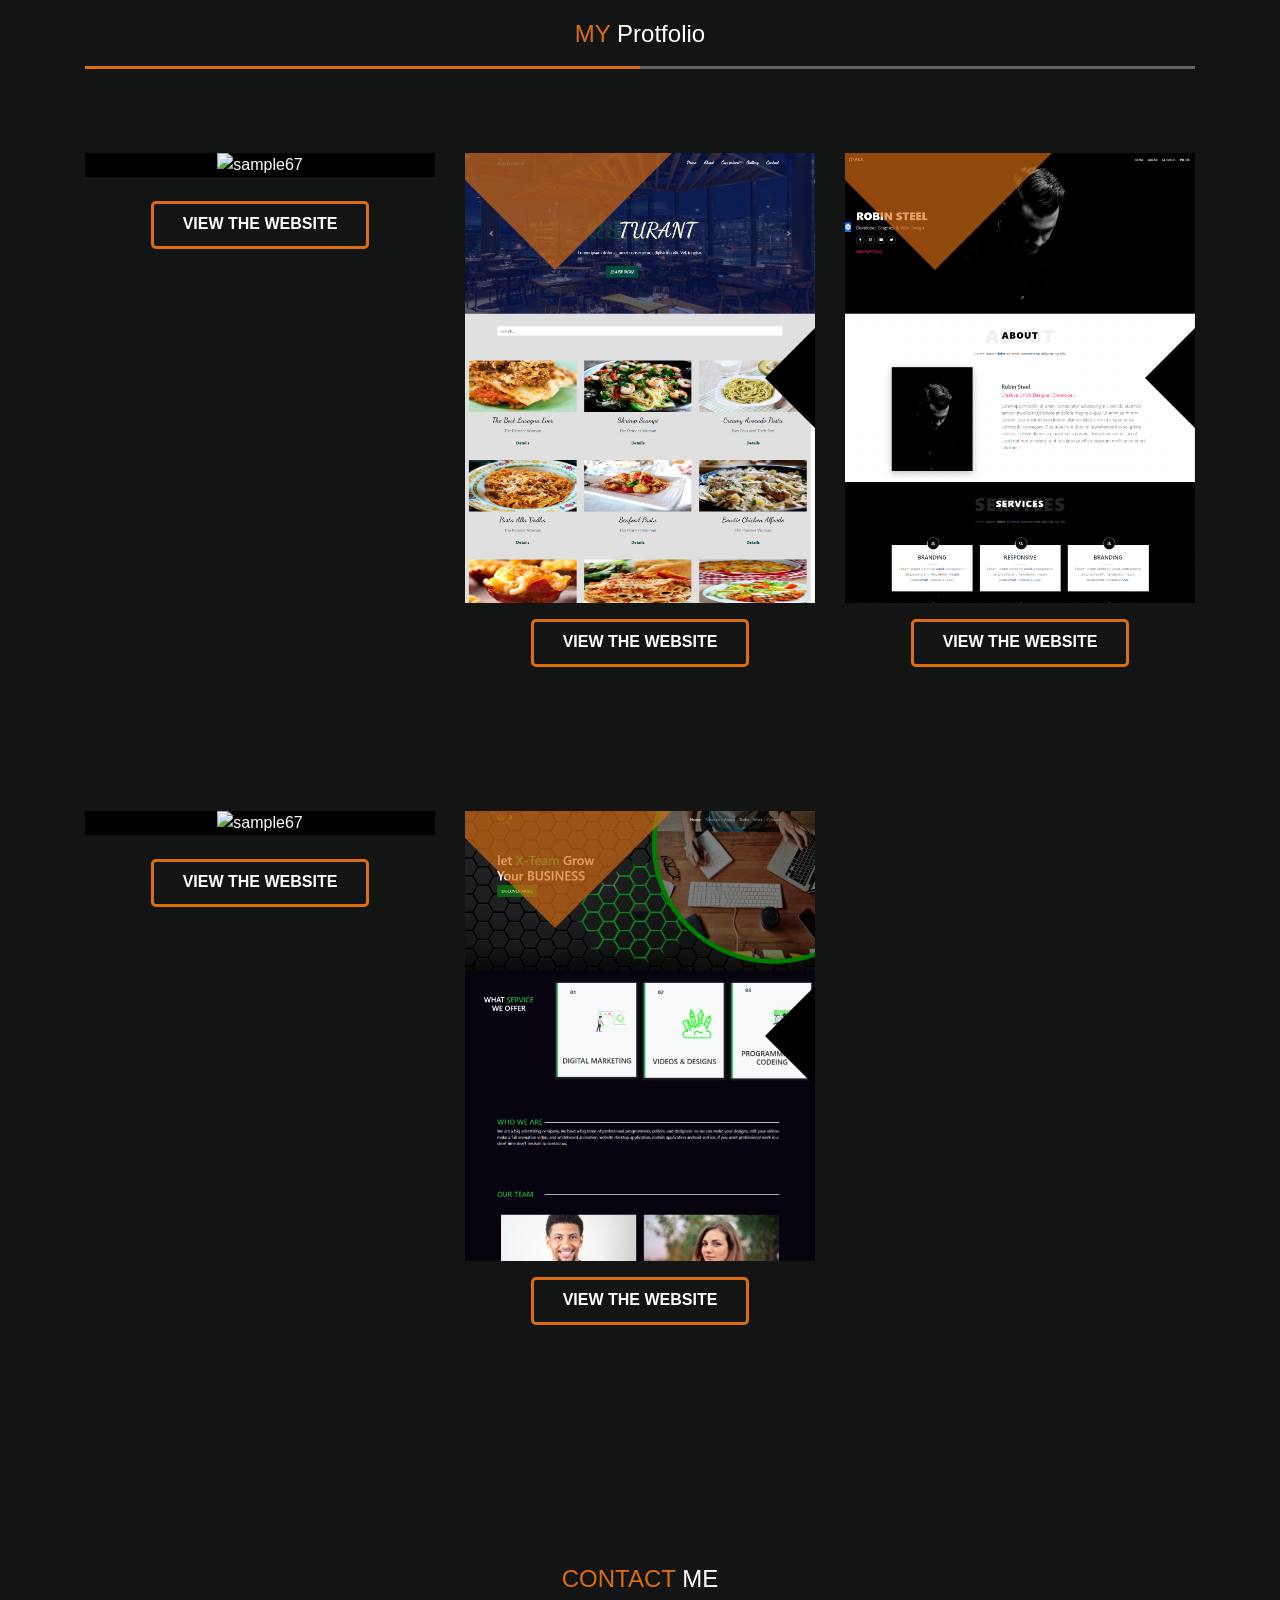
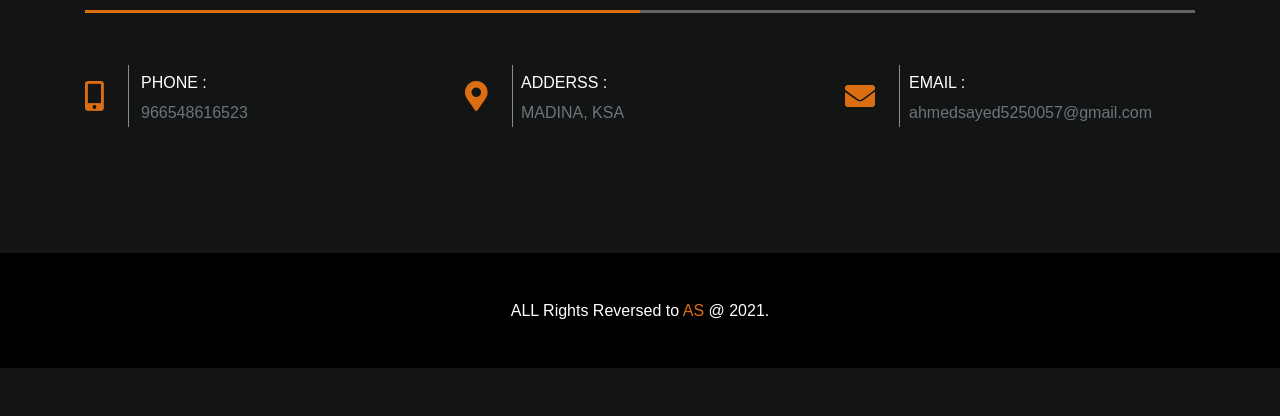
==== commit ffd4faa2: "Add files via upload" ====
--- a/index.html
+++ b/index.html
@@ -23,7 +23,25 @@
     <!-- --------------------------------------------loading------------------------------------------ -->
     <section id="loading" class="d-flex justify-content-center align-items-center">
 
-        <div class="spinner" id="store-container"></div>
+
+
+<div class="content" id="store-container">
+    <div class="planet">
+       <div class="ring"></div>
+          <div class="cover-ring"></div>
+       <div class="spots">
+          <span></span>
+          <span></span>
+          <span></span>
+          <span></span>
+          <span></span>
+          <span></span>
+          <span></span>
+ 
+       </div>
+    </div>
+    <p>loading</p>
+ </div>
 
     </section>
     <!-- --------------------------------------------loading------------------------------------------ -->
@@ -36,7 +54,7 @@
     <!-- ---------------------------------------------------------------------------------------------------------------------- -->
     <!-- --------------------------------------------------------- nav bar ---------------------------------------------------- -->
     <!-- ---------------------------------------------------------------------------------------------------------------------- -->
-    <nav class="navbar navbar-expand-lg navbar-dark bg-transpreant fixed-top scrolled" id="nav">
+    <nav class="navbar navbar-expand-lg navbar-dark bg-transpreant fixed-top scrolled navbar-fixed-top" id="nav">
         <div class="container">
             <a class="navbar-brand fontgoogle scrollh text-span-services" href="#home">AHMED SAYED</a>
             <button class="navbar-toggler" type="button" data-toggle="collapse" data-target="#navbarNav"
@@ -143,11 +161,14 @@
                     </div><a href="https://www.linkedin.com/in/ahmed-sayed-4571641a2/" target="_blank" class="scrollh">
 
                     </a>
-                    <a href="ahmed sayed.pdf" download="ahmed sayed.pdf" target="_blank"
-                        class="btn btn-about hvr-bounce-to-right text-white my-3 scrollh">
-                        Download C.V <span><i class="fas fa-download text-white"></i></span>
-
-                    </a>
+                 
+                    <div class="pt-3" href="ahmed sayed.pdf" download="ahmed sayed.pdf" target="_blank">
+                  
+                        <a class="abtn-flip">
+                            <button class="btn-outline default"><i class="fas fa-download"></i><span>Download C.V</span></button>
+                        </a>
+                        
+                      </div>
 
 
 
@@ -326,11 +347,15 @@
                         </figcaption><i class="ion-ios-home-outline"></i>
 
                     </figure>
-                    <a href="https://ahmed525-12.github.io/market/#" target="_blank"
-                        class="btn btn-about hvr-bounce-to-right text-white my-3 scrollh">
-                        VIEW THE WEBSITE
-
-                    </a>
+                
+                
+                    <div class="py-5 text-center">
+                  
+                        <a class="abtn-flip" href="https://ahmed525-12.github.io/market/#" target="_blank">
+                            <button class="btn-outline default"><i class="fas fa-share"></i><span>VIEW THE WEBSITE</span></button>
+                        </a>
+                        
+                      </div>
                 </div>
                 <div class="col-lg-4 col-md-4 col-sm-6 col-12 col-xl-4 text-center py-5">
                     <figure class="snip1401">
@@ -341,11 +366,14 @@
                         </figcaption>
 
                     </figure>
-                    <a href="https://ahmed525-12.github.io/restruant/#" target="_blank"
-                        class="btn btn-about hvr-bounce-to-right text-white my-3 scrollh">
-                        VIEW THE WEBSITE
-
-                    </a>
+               
+                    <div class="py-5 text-center">
+                  
+                        <a class="abtn-flip" href="https://ahmed525-12.github.io/restruant/#" target="_blank">
+                            <button class="btn-outline default"><i class="fas fa-share"></i><span>VIEW THE WEBSITE</span></button>
+                        </a>
+                        
+                      </div>
                 </div>
                 <div class="col-lg-4 col-md-4 col-sm-6 col-12 col-xl-4 text-center py-5 ">
                     <figure class="snip1401">
@@ -356,11 +384,16 @@
                         </figcaption>
 
                     </figure>
-                    <a href="https://ahmed525-12.github.io/CV/" target="_blank"
-                        class="btn btn-about hvr-bounce-to-right text-white my-3 scrollh">
-                        VIEW THE WEBSITE
-
-                    </a>
+                  
+                    
+                    <div class="py-5 text-center">
+                  
+                        <a class="abtn-flip" href="https://ahmed525-12.github.io/CV/" target="_blank">
+                            <button class="btn-outline default"><i class="fas fa-share"></i><span>VIEW THE WEBSITE</span></button>
+                        </a>
+                        
+                      </div>
+                    
                 </div>
                 <div class="col-lg-4 col-md-4 col-sm-6 col-12 col-xl-4 text-center py-5">
                     <figure class="snip1401">
@@ -371,11 +404,14 @@
                         </figcaption>
 
                     </figure>
-                    <a href="https://ahmed525-12.github.io/movies-website/#" target="_blank"
-                        class="btn btn-about hvr-bounce-to-right text-white my-3 scrollh">
-                        VIEW THE WEBSITE
-
-                    </a>
+               
+                    <div class="py-5 text-center">
+                  
+                        <a class="abtn-flip" href="https://ahmed525-12.github.io/movies-website/#" target="_blank">
+                            <button class="btn-outline default"><i class="fas fa-share"></i><span>VIEW THE WEBSITE</span></button>
+                        </a>
+                        
+                      </div>
                 </div>
                 <div class="col-lg-4 col-md-4 col-sm-6 col-12 col-xl-4 text-center py-5">
                     <figure class="snip1401 justify-content-center ">
@@ -386,11 +422,14 @@
                         </figcaption>
 
                     </figure>
-                    <a href="https://ahmed525-12.github.io/XTEAM/" target="_blank"
-                        class="btn btn-about hvr-bounce-to-right text-white my-3 scrollh">
-                        VIEW THE WEBSITE
-
+                  <div class="py-5 text-center">
+                  
+                    <a class="abtn-flip" href="https://ahmed525-12.github.io/XTEAM/" target="_blank" id="contact">
+                        <button class="btn-outline default"><i class="fas fa-share"></i><span>VIEW THE WEBSITE</span></button>
                     </a>
+                    
+                  </div>
+                  
                 </div>
 
             </div>
@@ -405,9 +444,9 @@
     <!-- ---------------------------------------------------------------------------------------------------------------------- -->
     <!-- --------------------------------------------------------- CONTACT ---------------------------------------------------- -->
     <!-- ---------------------------------------------------------------------------------------------------------------------- -->
-    <section class="py-5" id="contact">
-
-        <div class="col-lg-12 col-md-12 col-sm-12 col-12 col-xl-12 text-center py-5">
+    <section class="py-5" >
+
+        <div class="col-lg-12 col-md-12 col-sm-12 col-12 col-xl-12 text-center py-5" >
             <div class="container">
                 <h4 class="text-white h4-skills"><span class="text-span-services">CONTACT </span> ME</h4>
             </div>
--- a/style.css
+++ b/style.css
@@ -48,6 +48,8 @@
 .activee{
     color: #db6d13 !important;
 }
+
+
 /* 
 ---------------------------------------------------------------------------------------------------------------------------
 
@@ -105,6 +107,9 @@
 .text-p{
     color: #cacaca;
 }
+.active{
+  color: #db6d13 !important;
+}
 /* 
 ---------------------------------------------------------------------------------------------------------------------------
 
@@ -112,6 +117,60 @@
 
 ------------------------------------------------------------------------------------------------------------------------------- */
 
+
+
+/* ----------------------------------------------------------------- a icon -------------------------------------------- */
+@import url("https://fonts.googleapis.com/css?family=Montserrat:400,400i,700");
+.abtn-flip:hover{
+  text-decoration: none;
+}
+.btn-outline {
+  font-weight: bold;
+  background-color: transparent;
+  color: #db6d13;
+  border: 3px solid #db6d13;
+  border-width: 3px;
+  padding: 0;
+  outline: 0;
+  display: inline-flex;
+  overflow: hidden;
+  cursor: pointer;
+  transition: all 300ms ease-in-out;
+}
+.btn-outline i, .btn-outline span {
+  width: 100%;
+  display: block;
+  padding: 0.5rem;
+  margin: 0;
+  box-sizing: border-box;
+  flex-shrink: 0;
+}
+.btn-outline i {
+  margin-left: -100%;
+  transition: margin-left 300ms ease-in-out;
+  font-size: 26px;
+}
+.btn-outline:hover {
+  color: #ffffff;
+  background-color: #db6d13;
+}
+.btn-outline:hover i {
+  margin-left: 0;
+}
+.btn-outline.default {
+  color: #ffffff;
+  border-color: #db6d13;
+  border-radius: 5px;
+}
+.btn-outline.default:hover {
+  color: #ffffff;
+  background-color: #db6d13;
+}
+.btn-outline.default:focus {
+  box-shadow: 0 0 0 0.3rem rgba(64, 64, 64, 0.7);
+}
+
+/* ----------------------------------------------------------------- a icon -------------------------------------------- */
 
 /* 
 ---------------------------------------------------------------------------------------------------------------------------
@@ -275,7 +334,7 @@
     position: relative;
     z-index: 2;  
 }
-/* .h4-skills::after{
+.h4-skills::after{
     content: '';
     width: 50%;
     height: 3px;
@@ -284,7 +343,7 @@
     bottom: -20px;
     left: 0;
 
-} */
+}
 
 .h4-skills::before{
     content: '';
@@ -595,62 +654,197 @@
     bottom: 0;
     z-index: 5000;
   }
-
-  .spinner {
+  @import url("https://fonts.googleapis.com/css?family=Roboto+Mono&display=swap");
+
+  .content {
+    width: 300px;
+    height: 300px;
     position: relative;
-    margin: auto;
-    box-sizing: border-box;
-    background-clip: padding-box;
-    width: 200px;
-    height: 200px;
-    border-radius: 100px;
-    border: 4px solid rgba(255, 255, 255, 0.1);
-    -webkit-mask: linear-gradient(rgba(0, 0, 0, 0.1), #000000 90%);
-    transform-origin: 50% 60%;
-    transform: perspective(200px) rotateX(66deg);
-    animation: spinner-wiggle 0.5s 0.5s infinite;
-  }
-  .spinner:before,
-  .spinner:after {
+    display: flex;
+    justify-content: center;
+    align-items: center;
+  }
+  .content .planet {
+    width: 65%;
+    height: 65%;
+    background-color: #546c8c;
+    border-radius: 100%;
+    position: absolute;
+    display: flex;
+    align-items: center;
+    transform-origin: center center;
+    box-shadow: inset 2px -10px 0px rgba(0, 0, 0, 0.1);
+    animation: planet 5s ease infinite alternate;
+    /* planet ring */
+    /* to cover the back of the ring */
+    /* planet spots */
+  }
+  @keyframes planet {
+    0% {
+      transform: rotate(10deg);
+    }
+    100% {
+      transform: rotate(-10deg);
+    }
+  }
+  .content .planet .ring {
+    position: absolute;
+    width: 300px;
+    height: 300px;
+    border-radius: 100%;
+    background-color: #bacbd9;
+    display: flex;
+    align-items: center;
+    justify-content: center;
+    transform-origin: 33% center;
+    box-shadow: 2px -10px 0px rgba(0, 0, 0, 0.1), inset -5px -10px 0px rgba(0, 0, 0, 0.1);
+    animation: ring 3s ease infinite;
+    /* small ball */
+    /* inner ring */
+  }
+  @keyframes ring {
+    0% {
+      transform: rotateX(110deg) rotateZ(0deg) translate(-50px, 5px);
+    }
+    100% {
+      transform: rotateX(110deg) rotateZ(360deg) translate(-50px, 5px);
+    }
+  }
+  .content .planet .ring:before {
     content: "";
     position: absolute;
-    margin: -4px;
-    box-sizing: inherit;
-    width: inherit;
-    height: inherit;
-    border-radius: inherit;
-    opacity: .05;
-    border: inherit;
-    border-color: transparent;
-    animation: spinner-spin 1.2s cubic-bezier(0.6, 0.2, 0, 0.8) infinite, spinner-fade 1.2s linear infinite;
-  }
-  
-  .spinner:before {
-    border-top-color: #0b4f6dbb;
-  }
-  
-  .spinner:after {
-    border-top-color: #db6d13;
-    animation-delay: 0.3s;
-  }
-  
-  @keyframes spinner-spin {
+    width: 10px;
+    height: 30px;
+    border-radius: 100%;
+    background-color: #7ea1bf;
+    z-index: 2;
+    left: calc(0px - 5px);
+    box-shadow: inset -3px 3px 0px rgba(0, 0, 0, 0.2);
+  }
+  .content .planet .ring:after {
+    content: "";
+    position: absolute;
+    width: 240px;
+    height: 240px;
+    border-radius: 100%;
+    background-color: #7ea1bf;
+    box-shadow: inset 2px -10px 0px rgba(0, 0, 0, 0.1);
+  }
+  .content .planet .cover-ring {
+    position: absolute;
+    width: 100%;
+    height: 50%;
+    border-bottom-left-radius: 80%;
+    border-bottom-right-radius: 80%;
+    border-top-left-radius: 100px;
+    border-top-right-radius: 100px;
+    transform: translate(0px, -17px);
+    background-color: #546c8c;
+    z-index: 2;
+    box-shadow: inset 0px -2px 0px rgba(0, 0, 0, 0.1);
+  }
+  .content .planet .spots {
+    width: 100%;
+    height: 100%;
+    display: flex;
+    align-items: center;
+    justify-content: center;
+    position: absolute;
+    z-index: 2;
+  }
+  .content .planet .spots span {
+    width: 30px;
+    height: 30px;
+    background-color: #3c4359;
+    position: absolute;
+    border-radius: 100%;
+    box-shadow: inset -2px 3px 0px rgba(0, 0, 0, 0.3);
+    animation: dots 5s ease infinite alternate;
+  }
+  @keyframes dots {
+    0% {
+      box-shadow: inset -3px 3px 0px rgba(0, 0, 0, 0.3);
+    }
     100% {
-      transform: rotate(360deg);
-    }
-  }
-  @keyframes spinner-fade {
-    20% {
-      opacity: .1;
-    }
-    40% {
-      opacity: 1;
-    }
-    60% {
-      opacity: .1;
-    }
-  }
-
+      box-shadow: inset 3px 3px 0px rgba(0, 0, 0, 0.3);
+    }
+  }
+  .content .planet .spots span:nth-child(1) {
+    top: 20px;
+    right: 50px;
+  }
+  .content .planet .spots span:nth-child(2) {
+    top: 40px;
+    left: 50px;
+    width: 15px;
+    height: 15px;
+  }
+  .content .planet .spots span:nth-child(3) {
+    top: 80px;
+    left: 20px;
+    width: 25px;
+    height: 25px;
+  }
+  .content .planet .spots span:nth-child(4) {
+    top: 80px;
+    left: 90px;
+    width: 40px;
+    height: 40px;
+  }
+  .content .planet .spots span:nth-child(5) {
+    top: 160px;
+    left: 70px;
+    width: 15px;
+    height: 15px;
+  }
+  .content .planet .spots span:nth-child(6) {
+    top: 165px;
+    left: 125px;
+    width: 10px;
+    height: 10px;
+  }
+  .content .planet .spots span:nth-child(7) {
+    top: 90px;
+    left: 150px;
+    width: 15px;
+    height: 15px;
+  }
+  .content p {
+    color: #bacbd9;
+    font-size: 14px;
+    z-index: 2;
+    position: absolute;
+    bottom: -20px;
+    font-family: "Roboto Mono", monospace;
+    animation: text 4s ease infinite;
+    width: 100px;
+    text-align: center;
+  }
+  @keyframes text {
+    0% {
+      transform: translateX(-30px);
+      letter-spacing: 0px;
+      color: #bacbd9;
+    }
+    25% {
+      letter-spacing: 3px;
+      color: #7ea1bf;
+    }
+    50% {
+      transform: translateX(30px);
+      letter-spacing: 0px;
+      color: #bacbd9;
+    }
+    75% {
+      letter-spacing: 3px;
+      color: #7ea1bf;
+    }
+    100% {
+      transform: translateX(-30px);
+      letter-spacing: 0px;
+      color: #bacbd9;
+    }
+  }
 
 /* 
 ---------------------------------------------------------------------------------------------------------------------------
